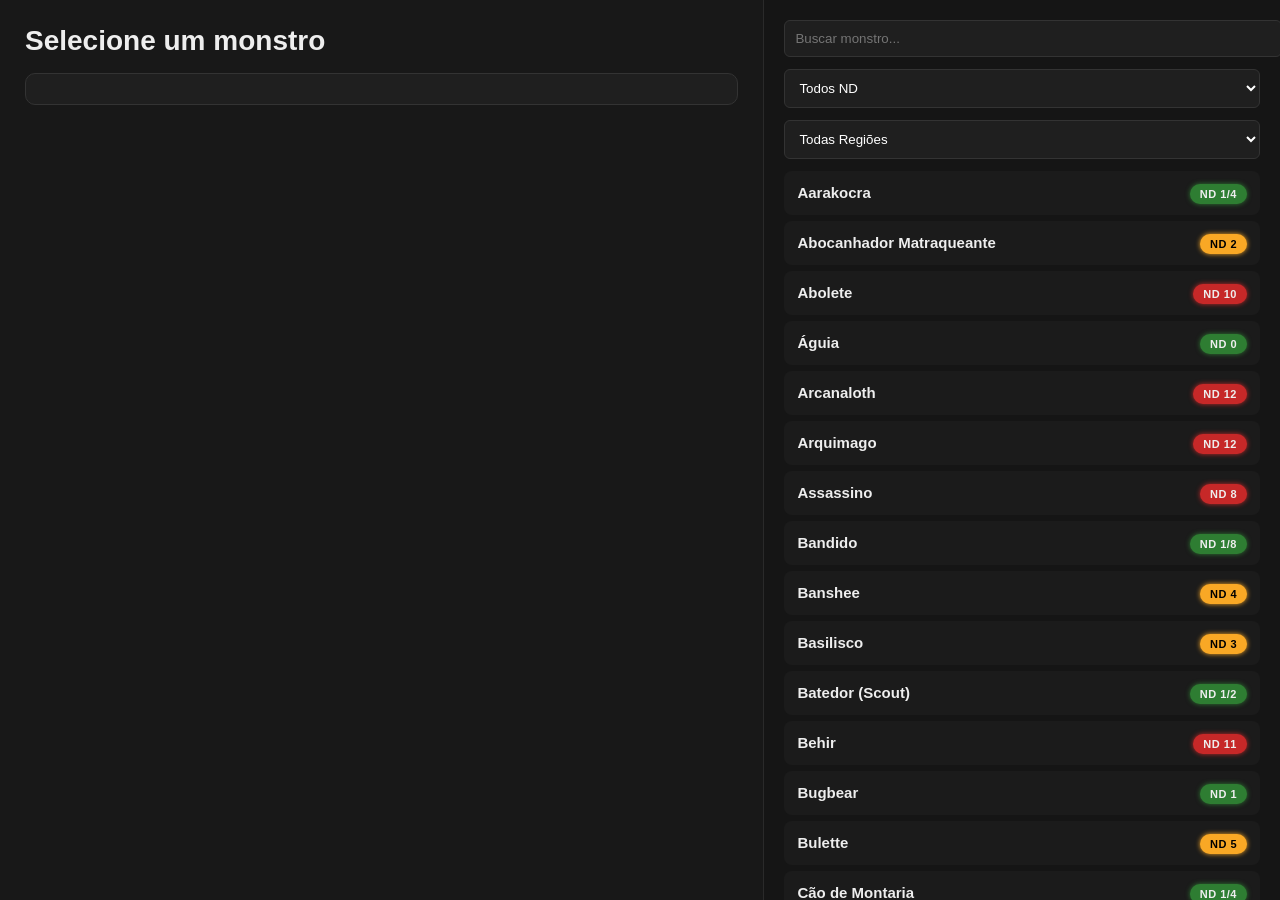
==== bestiario.html @ 02ad7706 "Add files via upload" ====
<!DOCTYPE html>
<html lang="pt-br">
<head>
<meta charset="UTF-8">
<title>Bestiário D&D</title>

<style>
body {
    margin: 0;
    font-family: 'Segoe UI', Arial, sans-serif;
    background: #121212;
    color: #eee;
}

.container {
    display: flex;
    height: 100vh;
}

/* LEFT - FICHA */
.left {
    width: 60%;
    padding: 25px;
    overflow-y: auto;
    border-right: 1px solid #2a2a2a;
    background: #181818;
}

.left h1 {
    margin: 0 0 5px;
    font-size: 28px;
}

#page {
    color: #aaa;
    margin-bottom: 15px;
}

.left img {
    max-width: 100%;
    border-radius: 10px;
    margin-bottom: 15px;
    border: 2px solid #333;
}

/* DESCRIÇÃO BONITA */
#desc {
    white-space: pre-wrap;
    line-height: 1.6;
    background: #1f1f1f;
    padding: 15px;
    border-radius: 10px;
    border: 1px solid #333;
}

/* RIGHT - FILTROS */
.right {
    width: 40%;
    padding: 20px;
    overflow-y: auto;
    background: #151515;
}

/* INPUTS */
input, select {
    width: 100%;
    padding: 10px;
    margin-bottom: 12px;
    background: #1f1f1f;
    color: white;
    border: 1px solid #333;
    border-radius: 6px;
    transition: 0.2s;
}

input:focus, select:focus {
    outline: none;
    border-color: #666;
}

/* LISTA */
.monster {
    padding: 12px;
    border-radius: 8px;
    margin-bottom: 6px;
    cursor: pointer;
    background: #1b1b1b;
    border: 1px solid transparent;
    transition: 0.2s;
}

.monster:hover {
    background: #252525;
    border-color: #444;
}

/* NOME */
.monster strong {
    font-size: 15px;
}

/* ND BADGE */
.nd {
    float: right;
    padding: 3px 8px;
    border-radius: 6px;
    font-size: 12px;
    font-weight: bold;
}

/* CORES POR ND */
.nd-low { background: #2e7d32; }
.nd-mid { background: #f9a825; color: #000; }
.nd-high { background: #c62828; }
.nd-boss { background: #6a1b9a; }

/* SCROLL */
::-webkit-scrollbar {
    width: 8px;
}

::-webkit-scrollbar-thumb {
    background: #333;
    border-radius: 4px;
}

.nd {
    float: right;
    padding: 4px 10px;
    border-radius: 999px;
    font-size: 11px;
    font-weight: bold;
    letter-spacing: 0.5px;
}

/* Fácil */
.nd-low {
    background: #2e7d32;
	box-shadow: 0 0 5px #2e7d32;
}

/* Médio */
.nd-mid {
    background: #f9a825;
    color: #000;
	box-shadow: 0 0 5px #f9a825;
}

/* Difícil */
.nd-high {
    background: #c62828;
	 box-shadow: 0 0 5px #c62828;
}

/* Boss */
.nd-boss {
    background: #6a1b9a;
	box-shadow: 0 0 8px #6a1b9a;
}
</style>
</head>

<body>

<div class="container">

    <!-- ESQUERDA -->
    <div class="left">
        <h1 id="name">Selecione um monstro</h1>
        <p id="page"></p>        
        <pre id="desc"></pre>
		<img id="image" src="" style="display:none;">
    </div>

    <!-- DIREITA -->
    <div class="right">

        <input type="text" id="search" placeholder="Buscar monstro...">

        <select id="ndFilter">
            <option value="">Todos ND</option>
        </select>

        <select id="regionFilter">
            <option value="">Todas Regiões</option>
        </select>

        <div id="list"></div>

    </div>

</div>

<script>

// 🔥 DADOS EMBUTIDOS

const REGIOES = [
  "Ártico",
  "Costa",
  "Deserto",
  "Floresta",
  "Montanha",
  "Pântano",
  "Planície",
  "Subterrâneo",
  "SubSubaquático",
  "Urbano",
  "Ruínas",
  "Extraplanar",
  "Qualquer"
];

let monsters = [
{
    nome: "Aarakocra",
    nd: "1/4",
    regiao: ["Montanha", "Plano Elemental"],
    pagina: 12,
    descricao: `Humanoide alado que habita grandes altitudes e serve entidades do Plano Elemental do Ar.

=== BLOCO DE ESTATÍSTICAS ===
Tipo: Humanoide Médio (aarakocra), neutro e bom
Classe de Armadura: 12
Pontos de Vida: 13 (3d8)
Deslocamento: 6 m, voo 15 m

FOR 10 (+0)
DES 14 (+2)
CON 10 (+0)
INT 11 (+0)
SAB 12 (+1)
CAR 11 (+0)

Perícias: Percepção +5
Sentidos: Percepção passiva 15
Idiomas: Aarakocra, Auran

Habilidades:
- Ataque de Mergulho:
Se o aarakocra estiver voando e mergulhar pelo menos 9 metros em linha reta em direção ao alvo e acertar um ataque corpo-a-corpo, causa dano extra de 1d6.

Ações:
- Garra:
Ataque corpo-a-corpo com arma: +4 para atingir, alcance 1,5 m, um alvo.
Dano: 1d4 + 2 de dano cortante.

- Azagaia:
Ataque à distância com arma: +4 para atingir, alcance 9/36 m, um alvo.
Dano: 1d6 + 2 de dano perfurante.
`
},

{
    nome: "Abocanhador Matraqueante",
    nd: "2",
    regiao: "Subterrâneo",
    pagina: 13,
    descricao: `Criatura amorfa composta por bocas e olhos que enlouquece suas vítimas com sua tagarelice constante.

=== BLOCO DE ESTATÍSTICAS ===
Tipo: Aberração Média, neutro
Classe de Armadura: 9
Pontos de Vida: 67 (9d8 + 27)
Deslocamento: 3 m, natação 3 m

FOR 10 (+0)
DES 8 (-1)
CON 16 (+3)
INT 3 (-4)
SAB 10 (+0)
CAR 6 (-2)

Imunidade: condição caído
Sentidos: visão no escuro 18 m, Percepção passiva 10
Idiomas: —

Habilidades:
- Solo Aberrante:
O solo num raio de 3 m ao redor da criatura é terreno difícil. Criaturas devem passar em teste de Força CD 10 ou ficam com deslocamento 0.

- Tagarelice:
Criaturas a até 6 m devem fazer teste de Sabedoria CD 10.
Falha: não pode usar reações e pode perder turno ou agir aleatoriamente.

Ações:
- Mordida:
Ataque corpo-a-corpo: +2 para atingir, alcance 1,5 m.
Dano: 5d6 perfurante.
Se o alvo for Médio ou menor, deve passar em teste de Força CD 10 ou cair.
Se morrer, é absorvido.

- Cusparada Cegante (Recarga 5–6):
Ataque em área de 1,5 m.
Teste de Destreza CD 13.
Falha: alvo fica cego até o fim do próximo turno do monstro.
`
},

{
    nome: "Abolete",
    nd: "10",
    regiao: ["Subaquático", "Subterrâneo"],
    pagina: 14,
    descricao: `Criatura ancestral psíquica que domina mentes e habita profundezas aquáticas.

=== BLOCO DE ESTATÍSTICAS ===
Tipo: Aberração Grande, leal e mau
Classe de Armadura: 17 (armadura natural)
Pontos de Vida: 135 (18d10 + 36)
Deslocamento: 3 m, natação 12 m

FOR 21 (+5)
DES 9 (-1)
CON 15 (+2)
INT 18 (+4)
SAB 15 (+2)
CAR 18 (+4)

Testes de Resistência: CON +6, INT +8, SAB +6
Perícias: História +12, Percepção +10
Sentidos: visão no escuro 36 m, Percepção passiva 20
Idiomas: Telepatia 36 m

Habilidades:
- Anfíbio:
Pode respirar ar e água.

- Escravidão:
Alvo deve fazer teste de Sabedoria CD 14.
Falha: fica encantado e sob controle do abolete.

- Nuvem de Muco:
Criaturas na água devem fazer teste de Constituição.
Falha: doença que impede respiração fora d'água.

Ações:
- Ataques Múltiplos:
O abolete realiza 3 ataques de tentáculo.

- Tentáculo:
+9 para atingir, alcance 3 m.
Dano: 2d6 + 5 contundente.

- Cauda:
+9 para atingir.
Dano: 3d6 + 5 contundente.

- Escravizar (3/dia):
Teste de Sabedoria CD 14.
Falha: controle mental total.

Ações Lendárias:
- Detectar:
Realiza teste de Sabedoria (Percepção).

- Chicotada de Cauda:
Ataque de cauda adicional.

- Drenar Psíquico:
Causa dano psíquico e cura o abolete.
`
},

{
    nome: "Banshee",
    nd: "4",
    regiao: ["Ruínas", "Floresta"],
    pagina: 25,
    descricao: `Espírito amaldiçoado cujo lamento pode matar.

=== BLOCO DE ESTATÍSTICAS ===
Tipo: Morto-vivo Médio, caótico e maligno
CA: 12
PV: 58 (13d8)
Deslocamento: voo 12 m

FOR 1 (-5)
DES 14 (+2)
CON 10 (+0)
INT 12 (+1)
SAB 11 (+0)
CAR 17 (+3)

Resistências: ácido, fogo, elétrico
Imunidades: frio, necrótico, veneno

Habilidades:
- Incorpórea:
Atravessa objetos e criaturas.

Ações:
- Toque Corruptor:
+4 para atingir, dano 3d6 necrótico.

- Lamento (1/dia):
Criaturas a 9 m fazem teste CON CD 13.
Falha: 0 PV.
`
},

{
    nome: "Basilisco",
    nd: "3",
    regiao: ["Deserto", "Ruínas"],
    pagina: 26,
    descricao: `Criatura cujo olhar petrifica.

=== BLOCO DE ESTATÍSTICAS ===
Tipo: Monstruosidade Média
CA: 15
PV: 52 (8d8+16)
Deslocamento: 6 m

FOR 16
DES 8
CON 15
INT 2
SAB 8
CAR 7

Habilidades:
- Olhar Petrificante:
Teste CON CD 12 ou começa a petrificar.

Ações:
- Mordida:
+5 para atingir, dano 2d6+3 perfurante.
`
},

{
    nome: "Behir",
    nd: "11",
    regiao: "Montanhas",
    pagina: 27,
    descricao: `Serpente gigante que cospe relâmpagos.

=== BLOCO DE ESTATÍSTICAS ===
Tipo: Monstruosidade Enorme
CA: 17
PV: 168
Deslocamento: 15 m

FOR 23
DES 16
CON 18
INT 7
SAB 14
CAR 12

Ações:
- Mordida:
+10 para atingir, dano 3d10+6.

- Sopro Elétrico (Recarga 5–6):
Linha de 6 m, dano 12d10 elétrico, CD 16 DES.
`
},

{
    nome: "Bugbear",
    nd: "1",
    regiao: "Floresta",
    pagina: 32,
    descricao: `Goblinoide furtivo e brutal.

=== BLOCO DE ESTATÍSTICAS ===
Tipo: Humanoide Médio
CA: 16
PV: 27
Deslocamento: 9 m

FOR 15
DES 14
CON 13

Habilidades:
- Ataque surpresa:
+2d6 dano extra.

Ações:
- Maça:
+4 para atingir, dano 2d8+2.
`
},

{
    nome: "Bulette",
    nd: "5",
    regiao: "Subterrâneo",
    pagina: 33,
    descricao: `Predador subterrâneo.

=== BLOCO DE ESTATÍSTICAS ===
Tipo: Monstruosidade Grande
CA: 17
PV: 94
Deslocamento: 12 m

FOR 19
DES 11
CON 21

Ações:
- Mordida:
+7 para atingir, dano 4d12+4.

- Salto:
Área de impacto com dano.
`
},

{
    nome: "Carniçal (Ghoul)",
    nd: "1",
    regiao: ["Ruínas", "Subterrâneo"],
    pagina: 38,
    descricao: `Mortos-vivos que se alimentam de carne e paralisam suas vítimas.

=== BLOCO DE ESTATÍSTICAS ===
Tipo: Morto-vivo Médio, caótico e maligno
Classe de Armadura: 12
Pontos de Vida: 22 (5d8)
Deslocamento: 9 m

FOR 13 (+1)
DES 15 (+2)
CON 10 (+0)
INT 7 (-2)
SAB 10 (+0)
CAR 6 (-2)

Imunidades a dano: veneno
Imunidades a condição: envenenado
Sentidos: visão no escuro 18 m, Percepção passiva 10
Idiomas: Comum

Habilidades:
- Fedor de Carniça:
Criaturas a até 1,5 m devem passar em teste de Constituição CD 10 ou ficam envenenadas.

Ações:
- Garras:
Ataque corpo-a-corpo: +4 para atingir, alcance 1,5 m.
Dano: 2d4 + 2 cortante.
Se o alvo não for morto-vivo, deve passar em teste de Constituição CD 10 ou fica paralisado por 1 minuto.

- Mordida:
Ataque corpo-a-corpo: +2 para atingir, alcance 1,5 m.
Dano: 2d6 + 1 perfurante.
`
},

{
    nome: "Cavaleiro da Morte",
    nd: "17",
    regiao: ["Ruínas","Infernal"],
    pagina: 39,
    descricao: `Paladino corrompido transformado em morto-vivo poderoso.

=== BLOCO DE ESTATÍSTICAS ===
Tipo: Morto-vivo Médio, caótico e maligno
Classe de Armadura: 20 (armadura completa, escudo)
Pontos de Vida: 180 (19d8 + 95)
Deslocamento: 9 m

FOR 20 (+5)
DES 11 (+0)
CON 20 (+5)
INT 12 (+1)
SAB 16 (+3)
CAR 18 (+4)

Testes de Resistência: CON +11, SAB +9, CAR +10
Imunidades: necrótico, veneno
Condições: enfeitiçado, exausto, amedrontado, envenenado

Habilidades:
- Aura de Desespero:
Inimigos a até 3 m sofrem desvantagem em testes de resistência.

Ações:
- Espada Longa:
+11 para atingir, alcance 1,5 m.
Dano: 1d8 + 5 cortante + 4d8 necrótico.

- Orbe de Fogo (1/dia):
Explosão de 6 m.
Dano: 20d6 fogo.
Teste de Destreza CD 18 para metade do dano.
`
},

{
    nome: "Chuul",
    nd: "4",
    regiao: ["Subaquático","Subterrâneo"],
    pagina: 42,
    descricao: `Criatura anfíbia que paralisa suas vítimas.

=== BLOCO DE ESTATÍSTICAS ===
Tipo: Aberração Grande
Classe de Armadura: 16 (armadura natural)
Pontos de Vida: 93 (11d10 + 33)
Deslocamento: 9 m, natação 9 m

FOR 19 (+4)
DES 10 (+0)
CON 16 (+3)
INT 5 (-3)
SAB 11 (+0)
CAR 5 (-3)

Sentidos: visão no escuro 18 m

Ações:
- Pinça:
+6 para atingir, alcance 3 m.
Dano: 2d6 + 4 contundente.
Alvo fica agarrado (CD 14).

- Tentáculos:
Criaturas agarradas devem fazer teste de Constituição CD 13.
Falha: ficam paralisadas por 1 minuto.
`
},

{
    nome: "Ciclope",
    nd: "6",
    regiao: "Montanhas",
    pagina: 43,
    descricao: `Gigante brutal de um olho só.

=== BLOCO DE ESTATÍSTICAS ===
Tipo: Gigante Enorme
Classe de Armadura: 14
Pontos de Vida: 138 (12d12 + 60)
Deslocamento: 9 m

FOR 22 (+6)
DES 11 (+0)
CON 20 (+5)
INT 8 (-1)
SAB 6 (-2)
CAR 10 (+0)

Ações:
- Clava:
+9 para atingir, alcance 3 m.
Dano: 3d8 + 6 contundente.

- Pedra:
+9 para atingir, alcance 9/36 m.
Dano: 4d10 + 6 contundente.
`
},
{
    nome: "Cocatriz",
    nd: "1/2",
    regiao: ["Floresta","Ruínas"],
    pagina: 44,
    descricao: `Criatura pequena com poder de petrificação ao toque.

=== BLOCO DE ESTATÍSTICAS ===
Tipo: Monstruosidade Pequena, neutro
CA: 11
PV: 27 (6d6 + 6)
Deslocamento: 6 m, voo 12 m

FOR 6 (-2)
DES 12 (+1)
CON 12 (+1)
INT 2 (-4)
SAB 13 (+1)
CAR 5 (-3)

Sentidos: visão no escuro 18 m, Percepção passiva 11

Ações:
- Bico:
+3 para atingir, alcance 1,5 m.
Dano: 1d4 + 1 perfurante.
Se o alvo for criatura, deve fazer teste de Constituição CD 11.
Falha: começa a petrificar (restrito) e repete o teste no próximo turno.
`
},

{
    nome: "Couatl",
    nd: "4",
    regiao: ["Floresta","Extraplanar"],
    pagina: 45,
    descricao: `Ser celestial serpentino com grande poder mágico e proteção divina.

=== BLOCO DE ESTATÍSTICAS ===
Tipo: Celestial Médio, leal e bom
CA: 19 (armadura natural)
PV: 97 (13d8 + 39)
Deslocamento: 9 m, voo 18 m

FOR 16 (+3)
DES 20 (+5)
CON 17 (+3)
INT 18 (+4)
SAB 20 (+5)
CAR 18 (+4)

Resistências: radiante
Sentidos: visão verdadeira 36 m

Habilidades:
- Conjuração Inata: magias como Detectar Pensamentos, Invisibilidade, etc.

Ações:
- Mordida:
+8 para atingir, alcance 1,5 m.
Dano: 1d6 + 5 perfurante + 3d6 veneno.
CD 13 CON ou envenenado por 24h.

- Constrição:
+6 para atingir.
Dano: 2d6 + 3 contundente e alvo fica agarrado (CD 15).
`
},

{
    nome: "Demilich",
    nd: "18",
    regiao: ["Extraplanar","Ruínas"],
    pagina: 46,
    descricao: `Crânio arcano extremamente poderoso que consome almas.

=== BLOCO DE ESTATÍSTICAS ===
Tipo: Morto-vivo Pequeno
CA: 20
PV: 80 (20d4 + 40)
Deslocamento: voo 9 m

FOR 1 (-5)
DES 20 (+5)
CON 10 (+0)
INT 20 (+5)
SAB 17 (+3)
CAR 20 (+5)

Imunidades: necrótico, veneno

Ações:
- Drenar Vida:
Criaturas a 3 m fazem teste CON CD 19.
Falha: 6d6 necrótico.

- Uivo:
CD 15 CON.
Falha: reduz a 0 PV.

Ações Lendárias:
- Drenar Essência
`
},

{
    nome: "Devorador de Intelecto",
    nd: "2",
    regiao: "Subterrâneo",
    pagina: 64,
    descricao: `Criatura que destrói a mente e assume corpos.

=== BLOCO DE ESTATÍSTICAS ===
Tipo: Aberração Pequena
CA: 12
PV: 21 (6d6)
Deslocamento: 12 m

FOR 6 (-2)
DES 14 (+2)
CON 13 (+1)
INT 12 (+1)
SAB 11 (+0)
CAR 10 (+0)

Ações:
- Devorar Intelecto:
Alvo faz teste INT CD 12.
Falha: sofre 2d10 psíquico e INT reduzida a 0.

- Roubar Corpo:
Alvo incapacitado → controle total.
`
},

{
    nome: "Devorador de Mentes (Mind Flayer)",
    nd: "7",
    regiao: "Subterrâneo",
    pagina: 65,
    descricao: `Aberração psíquica que domina mentes e devora cérebros.

=== BLOCO DE ESTATÍSTICAS ===
CA: 15
PV: 71 (13d8 + 13)
Deslocamento: 9 m

FOR 11
DES 12
CON 12
INT 19
SAB 17
CAR 17

Ações:
- Tentáculos:
+7 para atingir, alcance 1,5 m.
Dano: 2d10 + 4 psíquico.
Alvo agarrado e atordoado.

- Extrair Cérebro:
Alvo agarrado → 10d10 perfurante.

- Explosão Mental:
Cone 18 m.
CD 15 INT.
Falha: 4d8 psíquico e atordoado.
`
},

{
    nome: "Diabo (Imp)",
    nd: "1",
    regiao: "Inferno",
    pagina: 67,
    descricao: `Pequeno diabo servil com veneno e invisibilidade.

=== BLOCO DE ESTATÍSTICAS ===
CA: 13
PV: 10 (3d4 + 3)
Deslocamento: 6 m, voo 12 m

Ações:
- Picada:
+5 para atingir.
Dano: 1d4 + 3 perfurante + 3d6 veneno.
CD 11 CON metade do veneno.

Habilidades:
- Invisibilidade
`
},

{
    nome: "Tiranossauro Rex",
    nd: "8",
    regiao: "Floresta",
    pagina: 80,
    descricao: `Predador colossal.

=== BLOCO DE ESTATÍSTICAS ===
CA: 13
PV: 136 (13d12 + 52)
Deslocamento: 15 m

FOR 25 (+7)
DES 10 (+0)
CON 19 (+4)

Ações:
- Mordida:
+10 para atingir.
Dano: 4d12 + 7 perfurante.
Alvo agarrado.

- Cauda:
+10 para atingir.
Dano: 3d8 + 7 contundente.
`
},
{
    nome: "Dracolich",
    nd: "17",
    regiao: ["Ruínas","Covil"],
    pagina: 82,
    descricao: `Dragão morto-vivo reanimado por magia sombria.

=== BLOCO DE ESTATÍSTICAS ===
Tipo: Morto-vivo Enorme
CA: 19 (armadura natural)
PV: 225 (18d12 + 108)
Deslocamento: 12 m, voo 24 m

FOR 23 (+6)
DES 14 (+2)
CON 21 (+5)
INT 16 (+3)
SAB 13 (+1)
CAR 21 (+5)

Imunidades: necrótico, veneno

Ações:
- Mordida:
+11 para atingir, alcance 3 m.
Dano: 2d10 + 6 perfurante + 3d6 necrótico.

- Garras:
+11 para atingir.
Dano: 2d6 + 6 cortante.

- Sopro necrótico (Recarga 5–6):
Cone 18 m.
Dano: 10d8 necrótico.
CD 18 DES metade.
`
},

{
    nome: "Dragão das Sombras",
    nd: "variável",
    regiao: "Umbra",
    pagina: 83,
    descricao: `Dragão corrompido pela energia sombria.

=== BLOCO DE ESTATÍSTICAS ===
Tipo: Dragão

Habilidades:
- Dano necrótico extra
- Resistência à sombra

Ações:
- Mordida, garras e sopro sombrio
`
},

{
    nome: "Dragão Vermelho Adulto",
    nd: "17",
    regiao: ["Montanhas","Covil"],
    pagina: 98,
    descricao: `Dragão cromático extremamente poderoso.

=== BLOCO DE ESTATÍSTICAS ===
CA: 19
PV: 256 (19d12 + 133)
Deslocamento: 12 m, voo 24 m

FOR 27 (+8)
DES 10 (+0)
CON 25 (+7)
INT 16 (+3)
SAB 13 (+1)
CAR 21 (+5)

Ações:
- Mordida:
+14 para atingir.
Dano: 2d10 + 8 + 2d6 fogo.

- Garras:
+14 para atingir.
Dano: 2d6 + 8.

- Sopro de fogo (Recarga 5–6):
Cone 18 m.
Dano: 18d6 fogo.
CD 21 DES metade.
`
},

{
    nome: "Dríade",
    nd: "1",
    regiao: "Floresta",
    pagina: 119,
    descricao: `Espírito da natureza ligado a uma árvore.

=== BLOCO DE ESTATÍSTICAS ===
Tipo: Fada Média
CA: 11
PV: 22 (5d8)
Deslocamento: 9 m

FOR 10
DES 12
CON 11
INT 14
SAB 15
CAR 18

Ações:
- Clava:
+2 para atingir.
Dano: 1d4.

Habilidades:
- Encantar:
CD 14 SAB.
`
},

{
    nome: "Drider",
    nd: "6",
    regiao: "Subterrâneo",
    pagina: 120,
    descricao: `Drow transformado em criatura aranha.

=== BLOCO DE ESTATÍSTICAS ===
CA: 19
PV: 123
Deslocamento: 9 m, escalada 9 m

FOR 16
DES 16
CON 18

Ações:
- Espada longa:
+6, 1d8+3

- Arco longo:
+6, 1d8+3
`
},

{
    nome: "Duergar",
    nd: "1",
    regiao: "Subterrâneo",
    pagina: 121,
    descricao: `Anões cinzentos com habilidades psíquicas.

=== BLOCO DE ESTATÍSTICAS ===
CA: 16
PV: 26
Deslocamento: 7 m

Ações:
- Machado:
+4, 1d8+2

Habilidades:
- Invisibilidade
- Aumentar tamanho
`
},

{
    nome: "Duplo (Doppelganger)",
    nd: "3",
    regiao: "Urbano",
    pagina: 122,
    descricao: `Metamorfo que assume identidades.

=== BLOCO DE ESTATÍSTICAS ===
CA: 14
PV: 52
Deslocamento: 9 m

FOR 11
DES 18
CON 14

Ações:
- Ataque:
+6 para atingir.
Dano: 1d6+4.

Habilidades:
- Ler pensamentos
- Mudança de forma
`
},

{
    nome: "Elemental da Água",
    nd: "5",
    regiao: "Plano Elemental",
    pagina: 125,
    descricao: `Ser feito de água viva.

=== BLOCO DE ESTATÍSTICAS ===
CA: 14
PV: 114
Deslocamento: 9 m, natação 27 m

FOR 18
DES 14
CON 18

Ações:
- Golpe:
+7 para atingir.
Dano: 2d8+4.

- Engolfar:
CD 15 FOR ou fica preso.
`
},
{
    nome: "Elemental do Ar",
    nd: "5",
    regiao: "Plano Elemental",
    pagina: 124,
    descricao: `Ser de vento turbulento que arremessa inimigos.

=== BLOCO DE ESTATÍSTICAS ===
Tipo: Elemental Grande, neutro
CA: 15
PV: 90 (12d10 + 24)
Deslocamento: voo 27 m (paira)

FOR 14 (+2)
DES 20 (+5)
CON 14 (+2)
INT 6 (-2)
SAB 10 (+0)
CAR 6 (-2)

Resistências: elétrico, trovejante; contundente, cortante e perfurante não-mágicos
Imunidades: veneno; condições envenenado, agarrado, paralisado, petrificado, caído, inconsciente

Ações:
- Golpe:
+8 para atingir, alcance 1,5 m.
Dano: 2d8 + 5 contundente.

- Redemoinho (Recarga 4–6):
Criaturas em um cilindro de 3 m fazem teste de FOR CD 13.
Falha: 3d8 + 2 contundente, ficam arremessadas e caídas.
`
},
{
    nome: "Elemental do Fogo",
    nd: "5",
    regiao: "Plano Elemental",
    pagina: 125,
    descricao: `Corpo flamejante que incendeia o que toca.

=== BLOCO DE ESTATÍSTICAS ===
Tipo: Elemental Grande, neutro
CA: 13
PV: 102 (12d10 + 36)
Deslocamento: 15 m

FOR 10 (+0)
DES 17 (+3)
CON 16 (+3)
INT 6 (-2)
SAB 10 (+0)
CAR 7 (-2)

Resistências: contundente, cortante e perfurante não-mágicos
Imunidades: fogo, veneno; condições envenenado, agarrado, paralisado

Habilidades:
- Forma de Fogo:
Criaturas que tocam/atingem em corpo-a-corpo sofrem 1d10 fogo.

Ações:
- Toque:
+6 para atingir, alcance 1,5 m.
Dano: 2d6 + 3 fogo.
Alvo pega fogo (1d10 no início dos turnos, ação para apagar).
`
},
{
    nome: "Elemental da Terra",
    nd: "5",
    regiao: ["Plano Elemental", "Subterrâneo"],
    pagina: 124,
    descricao: `Massa viva de pedra que esmaga inimigos.

=== BLOCO DE ESTATÍSTICAS ===
Tipo: Elemental Grande, neutro
CA: 17 (armadura natural)
PV: 126 (12d10 + 60)
Deslocamento: 9 m, escavação 9 m

FOR 20 (+5)
DES 8 (-1)
CON 20 (+5)
INT 5 (-3)
SAB 10 (+0)
CAR 5 (-3)

Resistências: contundente, cortante e perfurante não-mágicos
Imunidades: veneno; condições envenenado, paralisado, petrificado

Ações:
- Pancada:
+8 para atingir, alcance 3 m.
Dano: 2d8 + 5 contundente.

- Passo Sísmico (Recarga 4–6):
Criaturas em 3 m fazem DES CD 13.
Falha: 2d8 contundente e ficam caídas.
`
},
{
    nome: "Elfo Drow (Guerreiro)",
    nd: "1/4",
    regiao: "Subterrâneo",
    pagina: 126,
    descricao: `Elfo das profundezas com magia inata e táticas furtivas.

=== BLOCO DE ESTATÍSTICAS ===
Tipo: Humanoide Médio (elfo), neutro e maligno
CA: 15 (cota de malha leve)
PV: 13 (3d8)
Deslocamento: 9 m

FOR 10 (+0)
DES 14 (+2)
CON 10 (+0)
INT 11 (+0)
SAB 11 (+0)
CAR 12 (+1)

Perícias: Furtividade +4, Percepção +2
Sentidos: visão no escuro 36 m, Percepção passiva 12

Habilidades:
- Sensibilidade à Luz Solar: desvantagem sob luz solar.

Ações:
- Espada Curta:
+4 para atingir, 1,5 m.
Dano: 1d6 + 2 perfurante + veneno (CD 13 CON, 2d6 veneno; metade no sucesso).

- Besta de Mão:
+4 para atingir, 9/36 m.
Dano: 1d6 + 2 perfurante + veneno (CD 13 CON).
`
},
{
    nome: "Empírico",
    nd: "23",
    regiao: "Planos Superiores",
    pagina: 130,
    descricao: `Titã celestial de poder devastador.

=== BLOCO DE ESTATÍSTICAS ===
Tipo: Celestial Enorme, neutro e bom
CA: 22 (armadura natural)
PV: 313 (19d12 + 190)
Deslocamento: 15 m, voo 15 m

FOR 30 (+10)
DES 21 (+5)
CON 30 (+10)
INT 21 (+5)
SAB 22 (+6)
CAR 27 (+8)

Testes: FOR +17, CON +17, SAB +13, CAR +15

Ações:
- Ataques Múltiplos: 2 ataques.

- Maça:
+17 para atingir, alcance 3 m.
Dano: 3d12 + 10 contundente + 4d6 radiante.

- Raio:
+15 para atingir, alcance 36 m.
Dano: 7d6 energia (tipo varia).

Ações Lendárias:
- Ataque adicional
- Movimento
`
},

{
    nome: "Ente (Treant)",
    nd: "9",
    regiao: ["Floresta"],
    pagina: 131,
    descricao: `Guardião ancestral das florestas.

=== BLOCO DE ESTATÍSTICAS ===
Tipo: Planta Enorme, caótico e bom
CA: 16 (armadura natural)
PV: 138 (12d12 + 60)
Deslocamento: 9 m

FOR 23 (+6)
DES 8 (-1)
CON 21 (+5)
INT 12 (+1)
SAB 16 (+3)
CAR 12 (+1)

Vulnerabilidade: fogo

Ações:
- Pancada:
+10 para atingir, alcance 3 m.
Dano: 3d6 + 6 contundente.

- Arremessar Pedra:
+10 para atingir, alcance 18/60 m.
Dano: 4d10 + 6 contundente.
`
},

{
    nome: "Esfinge (Androsfinge)",
    nd: "17",
    regiao: ["Deserto"],
    pagina: 132,
    descricao: `Guardião mágico poderoso.

=== BLOCO DE ESTATÍSTICAS ===
Tipo: Monstruosidade Grande, leal e bom
CA: 17
PV: 199 (19d10 + 95)
Deslocamento: 12 m, voo 18 m

FOR 22 (+6)
DES 10 (+0)
CON 20 (+5)
INT 16 (+3)
SAB 18 (+4)
CAR 23 (+6)

Ações:
- Garra:
+12 para atingir.
Dano: 2d10 + 6 cortante.

- Rugido (3/dia):
CD 18 CON.
Efeitos variados.
`
},

{
    nome: "Espantalho",
    nd: "1",
    regiao: ["Ruínas","Planície"],
    pagina: 135,
    descricao: `Constructo que causa medo.

=== BLOCO DE ESTATÍSTICAS ===
Tipo: Constructo Médio
CA: 11
PV: 36 (8d8)
Deslocamento: 6 m

FOR 11 (+0)
DES 13 (+1)
CON 11 (+0)

Ações:
- Garras:
+3 para atingir.
Dano: 2d4 + 1.

- Olhar Aterrador:
CD 11 SAB.
`
},

{
    nome: "Espectro",
    nd: "1",
    regiao: ["Ruínas"],
    pagina: 136,
    descricao: `Espírito que drena vida.

=== BLOCO DE ESTATÍSTICAS ===
Tipo: Morto-vivo Médio
CA: 12
PV: 22 (5d8)
Deslocamento: voo 15 m

Ações:
- Dreno de Vida:
+4 para atingir.
Dano: 3d6 necrótico.
`
},

{
    nome: "Esqueletos",
    nd: "1/4",
    regiao: ["Subterrâneo","Ruínas"],
    pagina: 137,
    descricao: `Mortos-vivos animados por magia necromântica.

=== BLOCO DE ESTATÍSTICAS ===
Tipo: Morto-vivo Médio, leal e maligno
CA: 13 (armadura)
PV: 13 (2d8 + 4)
Deslocamento: 9 m

FOR 10 (+0)
DES 14 (+2)
CON 15 (+2)
INT 6 (-2)
SAB 8 (-1)
CAR 5 (-3)

Vulnerabilidade: contundente
Imunidades: veneno; condição envenenado
Sentidos: visão no escuro 18 m

Ações:
- Espada Curta:
+4 para atingir, alcance 1,5 m.
Dano: 1d6 + 2 perfurante.

- Arco Curto:
+4 para atingir, alcance 24/96 m.
Dano: 1d6 + 2 perfurante.
`
},

{
    nome: "Ettercap",
    nd: "2",
    regiao: ["Floresta","Subterrâneo"],
    pagina: 140,
    descricao: `Criatura humanoide aracnídea que usa teias para capturar presas.

=== BLOCO DE ESTATÍSTICAS ===
Tipo: Monstruosidade Média, neutro e maligno
CA: 13
PV: 44 (8d8 + 8)
Deslocamento: 9 m, escalada 9 m

FOR 14 (+2)
DES 15 (+2)
CON 13 (+1)
INT 7 (-2)
SAB 12 (+1)
CAR 8 (-1)

Perícias: Furtividade +4, Percepção +3

Habilidades:
- Escalada de Aranha
- Sentido de Teia

Ações:
- Mordida:
+4 para atingir, alcance 1,5 m.
Dano: 1d8 + 2 perfurante + 1d8 veneno.

- Garras:
+4 para atingir.
Dano: 2d4 + 2 cortante.

- Teia:
+4 para atingir, alcance 9/18 m.
Alvo fica restringido (CD 11 FOR para escapar).
`
},

{
    nome: "Ettin",
    nd: "4",
    regiao: ["Montanha","Floresta"],
    pagina: 141,
    descricao: `Gigante de duas cabeças que ataca com força brutal.

=== BLOCO DE ESTATÍSTICAS ===
Tipo: Gigante Grande, caótico e maligno
CA: 12
PV: 85 (10d10 + 30)
Deslocamento: 12 m

FOR 21 (+5)
DES 8 (-1)
CON 17 (+3)
INT 6 (-2)
SAB 10 (+0)
CAR 8 (-1)

Sentidos: Percepção passiva 10

Habilidades:
- Duas Cabeças: vantagem em testes contra ficar atordoado, cego, etc.

Ações:
- Ataques Múltiplos:
2 ataques (clava e machado)

- Clava:
+7 para atingir.
Dano: 2d8 + 5 contundente.

- Machado:
+7 para atingir.
Dano: 2d8 + 5 cortante.
`
},

{
    nome: "Fantasma",
    nd: "4",
    regiao: ["Ruínas","Urbano"],
    pagina: 142,
    descricao: `Espírito inquieto que pode possuir corpos.

=== BLOCO DE ESTATÍSTICAS ===
Tipo: Morto-vivo Médio
CA: 11
PV: 45 (10d8)
Deslocamento: voo 12 m

FOR 7 (-2)
DES 13 (+1)
CON 10 (+0)
INT 10 (+0)
SAB 12 (+1)
CAR 17 (+3)

Resistências: ácido, fogo, elétrico
Imunidades: necrótico, veneno

Ações:
- Toque Horripilante:
+5 para atingir.
Dano: 4d6 necrótico.

- Possessão:
CD 13 CAR.
Alvo fica possuído.
`
},

{
    nome: "Flumph",
    nd: "1/8",
    regiao: ["Subterrâneo"],
    pagina: 143,
    descricao: `Criatura pacífica que se alimenta de energia psíquica.

=== BLOCO DE ESTATÍSTICAS ===
Tipo: Aberração Pequena, leal e bom
CA: 12
PV: 7 (2d6)
Deslocamento: voo 9 m

FOR 6 (-2)
DES 15 (+2)
CON 10 (+0)
INT 14 (+2)
SAB 14 (+2)
CAR 11 (+0)

Ações:
- Tentáculos:
+4 para atingir, alcance 1,5 m.
Dano: 1d4 + 2 psíquico.

- Spray Ácido:
Cone 1,5 m.
Dano: 1d4 ácido.
CD 10 DEX para evitar.
`
},

{
    nome: "Fogo-Fátuo",
    nd: "2",
    regiao: ["Pântano"],
    pagina: 144,
    descricao: `Luz enganadora que atrai vítimas para a morte.

=== BLOCO DE ESTATÍSTICAS ===
Tipo: Monstruosidade Pequena, caótico e maligno
CA: 19
PV: 22 (9d4)
Deslocamento: voo 15 m

FOR 1 (-5)
DES 28 (+9)
CON 10 (+0)
INT 13 (+1)
SAB 14 (+2)
CAR 11 (+0)

Ações:
- Choque:
+4 para atingir.
Dano: 2d8 elétrico.
`
},

{
    nome: "Fomori",
    nd: "8",
    regiao: ["Subterrâneo"],
    pagina: 145,
    descricao: `Gigante deformado com olhar amaldiçoado.

=== BLOCO DE ESTATÍSTICAS ===
Tipo: Gigante Enorme, caótico e maligno
CA: 14
PV: 149 (13d12 + 65)
Deslocamento: 9 m

FOR 23 (+6)
DES 10 (+0)
CON 20 (+5)
INT 9 (-1)
SAB 14 (+2)
CAR 6 (-2)

Ações:
- Clava:
+9 para atingir.
Dano: 3d8 + 6 contundente.

- Olhar Amaldiçoado:
CD 14 CAR.
Efeito: deformação permanente.
`
},

{
    nome: "Galeb Duhr",
    nd: "6",
    regiao: ["Montanha","Subterrâneo"],
    pagina: 148,
    descricao: `Criatura de pedra que protege territórios.

=== BLOCO DE ESTATÍSTICAS ===
Tipo: Elemental Médio
CA: 16
PV: 85 (10d8 + 40)
Deslocamento: 9 m

FOR 20 (+5)
DES 14 (+2)
CON 20 (+5)

Ações:
- Pancada:
+8 para atingir.
Dano: 2d8 + 5 contundente.

Habilidades:
- Animar Rochas
`
},

{
    nome: "Gárgula",
    nd: "2",
    regiao: ["Ruínas","Montanha"],
    pagina: 149,
    descricao: `Estátua viva que embosca suas vítimas.

=== BLOCO DE ESTATÍSTICAS ===
Tipo: Elemental Médio
CA: 15
PV: 52 (7d8 + 21)
Deslocamento: 9 m, voo 18 m

FOR 15 (+2)
DES 11 (+0)
CON 16 (+3)

Ações:
- Mordida:
+4 para atingir.
Dano: 1d6 + 2.

- Garras:
+4 para atingir.
Dano: 1d6 + 2.
`
},

{
    nome: "Fungos (Violeta Fungo)",
    nd: "1/4",
    regiao: ["Subterrâneo"],
    pagina: 146,
    descricao: `Planta que ataca com tentáculos necrosantes.

=== BLOCO DE ESTATÍSTICAS ===
Tipo: Planta Média
CA: 5
PV: 18 (4d8)
Deslocamento: 1,5 m

Ações:
- Tentáculo:
+2 para atingir.
Dano: 1d8 necrótico.
`
},

{
    nome: "Garra Rastejante",
    nd: "0",
    regiao: ["Subterrâneo","Ruínas"],
    pagina: 150,
    descricao: `Mão animada por magia sombria.

=== BLOCO DE ESTATÍSTICAS ===
Tipo: Morto-vivo Miúdo, neutro e maligno
CA: 12
PV: 2 (1d4)
Deslocamento: 6 m, escalada 6 m

FOR 13 (+1)
DES 14 (+2)
CON 11 (+0)
INT 5 (-3)
SAB 10 (+0)
CAR 4 (-3)

Imunidades: veneno; condição envenenado

Ações:
- Garra:
+3 para atingir, alcance 1,5 m.
Dano: 1d4 + 1 contundente.
`
},

{
    nome: "Djinni",
    nd: "11",
    regiao: ["Extraplanar"],
    pagina: 144,
    descricao: `Gênio do ar poderoso e nobre.

=== BLOCO DE ESTATÍSTICAS ===
Tipo: Elemental Grande, caótico e bom
CA: 17
PV: 161 (14d10 + 84)
Deslocamento: voo 27 m

FOR 21 (+5)
DES 15 (+2)
CON 22 (+6)
INT 15 (+2)
SAB 16 (+3)
CAR 20 (+5)

Habilidades:
- Conjuração Inata (inclui Invisibilidade, Criar Alimentos, etc.)

Ações:
- Golpe:
+9 para atingir, alcance 1,5 m.
Dano: 2d6 + 5 contundente + 1d6 trovejante.
`
},

{
    nome: "Gnoll",
    nd: "1/2",
    regiao: ["Deserto","Ruínas"],
    pagina: 169,
    descricao: `Guerreiro Florestagem dominado pela fome e violência.

=== BLOCO DE ESTATÍSTICAS ===
Tipo: Humanoide Médio (gnoll), caótico e maligno
CA: 15 (armadura de couro, escudo)
PV: 22 (5d8)
Deslocamento: 9 m

FOR 14 (+2)
DES 12 (+1)
CON 11 (+0)
INT 6 (-2)
SAB 10 (+0)
CAR 7 (-2)

Ações:
- Lança:
+4 para atingir, alcance 1,5 m ou 6/18 m.
Dano: 1d6 + 2 perfurante.

- Mordida:
+4 para atingir, alcance 1,5 m.
Dano: 1d4 + 2 perfurante.
`
},

{
    nome: "Goblin",
    nd: "1/4",
    regiao: ["Floresta","Ruínas"],
    pagina: 172,
    descricao: `Pequeno humanoide astuto e traiçoeiro.

=== BLOCO DE ESTATÍSTICAS ===
Tipo: Humanoide Pequeno (goblinoide), neutro e maligno
CA: 15 (armadura de couro, escudo)
PV: 7 (2d6)
Deslocamento: 9 m

FOR 8 (-1)
DES 14 (+2)
CON 10 (+0)
INT 10 (+0)
SAB 8 (-1)
CAR 8 (-1)

Habilidades:
- Fuga Ágil:
Pode usar Desengajar ou Esconder como ação bônus.

Ações:
- Cimitarra:
+4 para atingir, alcance 1,5 m.
Dano: 1d6 + 2 cortante.

- Arco Curto:
+4 para atingir, alcance 24/96 m.
Dano: 1d6 + 2 perfurante.
`
},
{
    nome: "Golem de Carne",
    nd: "5",
    regiao: ["Ruínas"],
    pagina: 174,
    descricao: `Constructo feito de corpos reanimados.

=== BLOCO DE ESTATÍSTICAS ===
Tipo: Constructo Médio, imparcial
CA: 9
PV: 93 (11d8 + 44)
Deslocamento: 9 m

FOR 19 (+4)
DES 9 (-1)
CON 18 (+4)
INT 6 (-2)
SAB 10 (+0)
CAR 5 (-3)

Imunidades: veneno, psíquico
Condições: envenenado, exausto, amedrontado

Ações:
- Pancada:
+7 para atingir, alcance 1,5 m.
Dano: 2d8 + 4 contundente.
`
},

{
    nome: "Golem de Pedra",
    nd: "10",
    regiao: ["Montanha","Ruínas"],
    pagina: 175,
    descricao: `Constructo extremamente resistente de pedra viva.

=== BLOCO DE ESTATÍSTICAS ===
Tipo: Constructo Grande, imparcial
CA: 17 (armadura natural)
PV: 178 (17d10 + 85)
Deslocamento: 9 m

FOR 22 (+6)
DES 9 (-1)
CON 20 (+5)
INT 3 (-4)
SAB 11 (+0)
CAR 1 (-5)

Imunidades: veneno, psíquico

Ações:
- Pancada:
+10 para atingir, alcance 1,5 m.
Dano: 3d8 + 6 contundente.

- Lentidão (Recarga 5–6):
CD 17 SAB.
Afeta inimigos em área reduzindo ações.
`
},
{
    nome: "Górgona",
    nd: "5",
    regiao: ["Planície","Montanha"],
    pagina: 177,
    descricao: `Criatura metálica semelhante a um touro que exala gás petrificante.

=== BLOCO DE ESTATÍSTICAS ===
Tipo: Monstruosidade Grande, imparcial
CA: 19 (armadura natural)
PV: 114 (12d10 + 48)
Deslocamento: 12 m

FOR 20 (+5)
DES 11 (+0)
CON 18 (+4)
INT 2 (-4)
SAB 12 (+1)
CAR 7 (-2)

Ações:
- Investida:
Se mover 6 m em linha reta e acertar com chifres, causa +2d8.

- Chifres:
+8 para atingir, alcance 1,5 m.
Dano: 2d12 + 5 perfurante.

- Sopro Petrificante (Recarga 5–6):
Cone de 9 m.
CD 13 CON.
Falha: começa a petrificar.
`
},

{
    nome: "Grell",
    nd: "3",
    regiao: ["Subterrâneo"],
    pagina: 172,
    descricao: `Aberração flutuante com tentáculos paralisantes.

=== BLOCO DE ESTATÍSTICAS ===
Tipo: Aberração Média, neutro
CA: 12
PV: 55 (10d8 + 10)
Deslocamento: voo 9 m

FOR 15 (+2)
DES 14 (+2)
CON 13 (+1)
INT 12 (+1)
SAB 11 (+0)
CAR 9 (-1)

Ações:
- Tentáculos:
+4 para atingir.
Dano: 2d6 + 2 perfurante.
CD 11 CON ou paralisado.

- Bico:
+4 para atingir.
Dano: 1d6 + 2 perfurante.
`
},

{
    nome: "Grick",
    nd: "2",
    regiao: ["Subterrâneo"],
    pagina: 173,
    descricao: `Predador subterrâneo com resistência a armas comuns.

=== BLOCO DE ESTATÍSTICAS ===
Tipo: Monstruosidade Média, neutro
CA: 14
PV: 27 (6d8)
Deslocamento: 9 m

FOR 14 (+2)
DES 14 (+2)
CON 11 (+0)
INT 3 (-4)
SAB 14 (+2)
CAR 5 (-3)

Resistências: dano não mágico

Ações:
- Tentáculos:
+4 para atingir.
Dano: 2d6 + 2 cortante.

- Bico:
+4 para atingir.
Dano: 1d6 + 2 perfurante.
`
},

{
    nome: "Grifo",
    nd: "2",
    regiao: ["Montanha"],
    pagina: 181,
    descricao: `Criatura alada com corpo de leão e cabeça de águia.

=== BLOCO DE ESTATÍSTICAS ===
Tipo: Monstruosidade Grande, imparcial
CA: 12
PV: 59 (7d10 + 21)
Deslocamento: 9 m, voo 24 m

FOR 18 (+4)
DES 15 (+2)
CON 16 (+3)
INT 2 (-4)
SAB 13 (+1)
CAR 8 (-1)

Ações:
- Ataques Múltiplos

- Bico:
+6 para atingir.
Dano: 1d8 + 4 perfurante.

- Garras:
+6 para atingir.
Dano: 2d6 + 4 cortante.
`
}, 
{
    nome: "Grimlock",
    nd: "1/4",
    regiao: ["Subterrâneo"],
    pagina: 175,
    descricao: `Humanoides cegos que caçam por som e cheiro.

=== BLOCO DE ESTATÍSTICAS ===
Tipo: Humanoide Médio, caótico e maligno
CA: 11
PV: 11 (2d8 + 2)
Deslocamento: 9 m

FOR 16 (+3)
DES 12 (+1)
CON 12 (+1)
INT 9 (-1)
SAB 8 (-1)
CAR 6 (-2)

Perícias: Percepção +3
Sentidos: Percepção às cegas 9 m (cego além disso)

Habilidades:
- Percepção às Cegas:
Não sofre penalidade enquanto estiver dentro do alcance.

Ações:
- Clava:
+5 para atingir, alcance 1,5 m.
Dano: 1d4 + 3 contundente.
`
},

{
    nome: "Hidra",
    nd: "8",
    regiao: ["Pântano"],
    pagina: 190,
    descricao: `Monstro com múltiplas cabeças que crescem novamente quando cortadas.

=== BLOCO DE ESTATÍSTICAS ===
Tipo: Monstruosidade Enorme, imparcial
CA: 15
PV: 172 (15d12 + 75)
Deslocamento: 9 m, natação 9 m

FOR 20 (+5)
DES 12 (+1)
CON 20 (+5)
INT 2 (-4)
SAB 10 (+0)
CAR 7 (-2)

Habilidades:
- Múltiplas Cabeças:
Tem uma reação extra por cabeça.

- Regeneração de Cabeças:
Se uma cabeça for destruída, duas crescem se não receber dano de fogo.

Ações:
- Mordida:
+8 para atingir, alcance 3 m.
Dano: 1d10 + 5 perfurante.
(um ataque por cabeça)
`
},

{
    nome: "Hipogrifo",
    nd: "1",
    regiao: ["Montanha"],
    pagina: 183,
    descricao: `Criatura híbrida com natureza territorial, mas possível de domesticar.

=== BLOCO DE ESTATÍSTICAS ===
Tipo: Monstruosidade Grande, imparcial
CA: 11
PV: 19 (3d10 + 3)
Deslocamento: 12 m, voo 18 m

FOR 17 (+3)
DES 13 (+1)
CON 13 (+1)
INT 2 (-4)
SAB 12 (+1)
CAR 8 (-1)

Ações:
- Ataques Múltiplos

- Bico:
+5 para atingir, alcance 1,5 m.
Dano: 1d10 + 3 perfurante.

- Garras:
+5 para atingir.
Dano: 2d6 + 3 cortante.
`
},

{
    nome: "Horror Encapuzado",
    nd: "4",
    regiao: ["Ruínas"],
    pagina: 183,
    descricao: `Constructo mágico criado para eliminar usuários de magia.

=== BLOCO DE ESTATÍSTICAS ===
Tipo: Constructo Médio, imparcial
CA: 18 (armadura natural)
PV: 60 (8d8 + 24)
Deslocamento: 9 m, voo 18 m

FOR 16 (+3)
DES 12 (+1)
CON 16 (+3)
INT 10 (+0)
SAB 10 (+0)
CAR 5 (-3)

Resistências: magia
Imunidades: veneno, psíquico

Ações:
- Ataques Múltiplos

- Espada:
+6 para atingir.
Dano: 1d6 + 3 cortante.

Habilidades:
- Resistência Mágica
`
},

{
    nome: "Inseto Gigante (Aranha Gigante)",
    nd: "1",
    regiao: ["Floresta","Subterrâneo"],
    pagina: 328,
    descricao: `Predador venenoso que utiliza teias para capturar presas.

=== BLOCO DE ESTATÍSTICAS ===
Tipo: Monstruosidade Grande, imparcial
CA: 14
PV: 26 (4d10 + 4)
Deslocamento: 9 m, escalada 9 m

FOR 14 (+2)
DES 16 (+3)
CON 12 (+1)
INT 2 (-4)
SAB 11 (+0)
CAR 4 (-3)

Habilidades:
- Escalada de Aranha
- Sentido de Teia

Ações:
- Mordida:
+5 para atingir, alcance 1,5 m.
Dano: 1d8 + 3 perfurante + 2d8 veneno.
CD 11 CON metade.

- Teia:
+5 para atingir, alcance 9/18 m.
Alvo fica restringido (CD 12 FOR).
`
},

{
    nome: "Inseto Gigante (Escorpião Gigante)",
    nd: "3",
    regiao: ["Deserto"],
    pagina: 327,
    descricao: `Predador com pinças poderosas e ferrão venenoso.

=== BLOCO DE ESTATÍSTICAS ===
Tipo: Monstruosidade Grande, imparcial
CA: 15
PV: 52 (7d10 + 14)
Deslocamento: 12 m

FOR 15 (+2)
DES 13 (+1)
CON 15 (+2)
INT 1 (-5)
SAB 9 (-1)
CAR 3 (-4)

Ações:
- Ataques Múltiplos

- Pinça:
+4 para atingir.
Dano: 1d8 + 2 contundente.
Alvo agarrado.

- Ferrão:
+4 para atingir.
Dano: 1d10 + 2 perfurante + 4d10 veneno.
CD 12 CON metade.
`
},

{
    nome: "Kobold",
    nd: "1/8",
    regiao: ["Subterrâneo"],
    pagina: 195,
    descricao: `Pequenos humanoides reptilianos que vivem em túneis e servem dragões.

=== BLOCO DE ESTATÍSTICAS ===
Tipo: Humanoide Pequeno (kobold), leal e maligno
CA: 12
PV: 5 (2d6 - 2)
Deslocamento: 9 m

FOR 7 (-2)
DES 15 (+2)
CON 9 (-1)
INT 8 (-1)
SAB 7 (-2)
CAR 8 (-1)

Habilidades:
- Sensibilidade à Luz Solar:
Desvantagem em ataques e Percepção sob luz solar.

- Táticas de Bando:
Vantagem se aliado estiver adjacente ao alvo.

Ações:
- Adaga:
+4 para atingir, alcance 1,5 m.
Dano: 1d4 + 2 perfurante.

- Funda:
+4 para atingir, alcance 9/36 m.
Dano: 1d4 + 2 contundente.
`
},

{
    nome: "Kraken",
    nd: "23",
    regiao: ["Subaquático"],
    pagina: 197,
    descricao: `Monstro marinho colossal capaz de destruir navios e cidades costeiras.

=== BLOCO DE ESTATÍSTICAS ===
Tipo: Monstruosidade Gargantuesca, caótico e maligno
CA: 18 (armadura natural)
PV: 472 (27d20 + 189)
Deslocamento: 6 m, natação 18 m

FOR 30 (+10)
DES 11 (+0)
CON 25 (+7)
INT 22 (+6)
SAB 18 (+4)
CAR 20 (+5)

Testes: FOR +17, CON +14, INT +13, SAB +11

Habilidades:
- Anfíbio
- Resistência Lendária (3/dia)

Ações:
- Ataques Múltiplos (3 tentáculos)

- Tentáculo:
+17 para atingir, alcance 9 m.
Dano: 3d6 + 10 contundente.
Alvo agarrado (CD 18).

- Mordida:
+17 para atingir.
Dano: 3d8 + 10 perfurante.

- Tempestade Relâmpago:
Área grande, CD 23 DES.
Dano: 4d10 elétrico.

Ações Lendárias:
- Ataque adicional
- Arremessar
`
},

{
    nome: "Lamia",
    nd: "4",
    regiao: ["Deserto"],
    pagina: 201,
    descricao: `Criatura astuta que manipula e enfraquece vítimas.

=== BLOCO DE ESTATÍSTICAS ===
Tipo: Monstruosidade Grande, caótico e maligno
CA: 13
PV: 97 (13d10 + 26)
Deslocamento: 9 m

FOR 16 (+3)
DES 13 (+1)
CON 15 (+2)
INT 14 (+2)
SAB 15 (+2)
CAR 16 (+3)

Habilidades:
- Conjuração Inata (disfarce, charme)

Ações:
- Ataques Múltiplos

- Toque Drenante:
+5 para atingir.
Dano: 1d10 necrótico.
Reduz Sabedoria do alvo.

- Adaga:
+5 para atingir.
Dano: 1d6 + 3 perfurante.
`
},

{
    nome: "Lich",
    nd: "21",
    regiao: ["Ruínas","Extraplanar"],
    pagina: 202,
    descricao: `Mago que alcançou imortalidade através de necromancia.

=== BLOCO DE ESTATÍSTICAS ===
Tipo: Morto-vivo Médio, leal e maligno
CA: 17 (armadura natural)
PV: 135 (18d8 + 54)
Deslocamento: 9 m

FOR 11 (+0)
DES 16 (+3)
CON 16 (+3)
INT 20 (+5)
SAB 14 (+2)
CAR 16 (+3)

Testes: CON +10, INT +12, SAB +9

Habilidades:
- Resistência Lendária (3/dia)
- Conjuração (magias de alto nível)

Ações:
- Toque Paralisante:
+12 para atingir.
Dano: 3d6 frio.
CD 18 CON ou paralisado.

Ações Lendárias:
- Truques mágicos
- Dreno de energia
`
},

{
    nome: "Lobisomem (Werewolf)",
    nd: "3",
    regiao: ["Floresta","Urbano"],
    pagina: 211,
    descricao: `Humanoide amaldiçoado que se transforma em fera.

=== BLOCO DE ESTATÍSTICAS ===
Tipo: Humanoide Médio (metamorfo), caótico e maligno
CA: 11 (forma humanoide) / 12 (forma híbrida)
PV: 58 (9d8 + 18)
Deslocamento: 9 m

FOR 15 (+2)
DES 13 (+1)
CON 14 (+2)
INT 10 (+0)
SAB 11 (+0)
CAR 10 (+0)

Imunidades: dano não mágico não prateado

Ações:
- Ataques Múltiplos

- Mordida:
+4 para atingir.
Dano: 2d4 + 2 perfurante.

- Garras:
+4 para atingir.
Dano: 2d4 + 2 cortante.
`
},

{
    nome: "Manticora",
    nd: "3",
    regiao: ["Montanha"],
    pagina: 213,
    descricao: `Predador alado com cauda cheia de espinhos venenosos.

=== BLOCO DE ESTATÍSTICAS ===
Tipo: Monstruosidade Grande, leal e maligno
CA: 14
PV: 68 (8d10 + 24)
Deslocamento: 9 m, voo 15 m

FOR 17 (+3)
DES 16 (+3)
CON 17 (+3)
INT 7 (-2)
SAB 12 (+1)
CAR 8 (-1)

Ações:
- Ataques Múltiplos

- Mordida:
+5 para atingir.
Dano: 1d8 + 3 perfurante.

- Garras:
+5 para atingir.
Dano: 1d6 + 3 cortante.

- Espinhos da Cauda:
+5 para atingir, alcance 30/60 m.
Dano: 1d8 + 3 perfurante.
`
},

{
    nome: "Medusa",
    nd: "6",
    regiao: ["Ruínas"],
    pagina: 214,
    descricao: `Criatura com serpentes no lugar do cabelo cujo olhar transforma em pedra.

=== BLOCO DE ESTATÍSTICAS ===
Tipo: Monstruosidade Média, leal e maligno
CA: 15 (armadura natural)
PV: 127 (17d8 + 51)
Deslocamento: 9 m

FOR 10 (+0)
DES 15 (+2)
CON 16 (+3)
INT 12 (+1)
SAB 13 (+1)
CAR 15 (+2)

Perícias: Enganação +5, Percepção +4

Habilidades:
- Olhar Petrificante:
Criatura a até 9 m deve fazer teste de CON CD 14.
Falha: começa a petrificar (restrito) e pode virar pedra.

Ações:
- Ataques Múltiplos

- Espada Curta:
+5 para atingir, alcance 1,5 m.
Dano: 1d6 + 2 perfurante + 2d6 veneno.

- Arco Longo:
+5 para atingir, alcance 45/180 m.
Dano: 1d8 + 2 perfurante + 2d6 veneno.
`
},

{
    nome: "Mephit de Fogo",
    nd: "1/2",
    regiao: ["Extraplanar"],
    pagina: 216,
    descricao: `Pequeno elemental travesso feito de fogo.

=== BLOCO DE ESTATÍSTICAS ===
Tipo: Elemental Pequeno, neutro e maligno
CA: 13
PV: 22 (5d6 + 5)
Deslocamento: 9 m, voo 9 m

FOR 8 (-1)
DES 14 (+2)
CON 12 (+1)
INT 10 (+0)
SAB 11 (+0)
CAR 12 (+1)

Imunidades: fogo

Ações:
- Garras:
+4 para atingir.
Dano: 1d4 + 2 cortante.

- Sopro de Fogo (Recarga 6):
Cone 4,5 m.
CD 11 DES.
Dano: 2d6 fogo.
`
},

{
    nome: "Minotauro",
    nd: "3",
    regiao: ["Ruínas","Subterrâneo"],
    pagina: 223,
    descricao: `Criatura brutal com cabeça de touro que adora labirintos.

=== BLOCO DE ESTATÍSTICAS ===
Tipo: Monstruosidade Grande, caótico e maligno
CA: 14 (armadura natural)
PV: 76 (9d10 + 27)
Deslocamento: 12 m

FOR 18 (+4)
DES 11 (+0)
CON 16 (+3)
INT 6 (-2)
SAB 16 (+3)
CAR 9 (-1)

Habilidades:
- Investida:
Se correr 3 m e acertar, causa +2d8.

Ações:
- Machado Grande:
+6 para atingir.
Dano: 2d12 + 4 cortante.

- Chifres:
+6 para atingir.
Dano: 2d8 + 4 perfurante.
`
},

{
    nome: "Múmia",
    nd: "3",
    regiao: ["Deserto","Ruínas"],
    pagina: 228,
    descricao: `Cadáver animado por maldição antiga.

=== BLOCO DE ESTATÍSTICAS ===
Tipo: Morto-vivo Médio, leal e maligno
CA: 11
PV: 58 (9d8 + 18)
Deslocamento: 6 m

FOR 16 (+3)
DES 8 (-1)
CON 15 (+2)
INT 6 (-2)
SAB 10 (+0)
CAR 12 (+1)

Vulnerabilidade: fogo

Habilidades:
- Olhar Aterrador:
CD 11 SAB ou fica amedrontado.

Ações:
- Punho:
+5 para atingir.
Dano: 2d6 + 3 contundente + maldição.
`
},

{
    nome: "Naga Guardiã",
    nd: "10",
    regiao: ["Floresta","Ruínas"],
    pagina: 234,
    descricao: `Ser mágico serpentino que protege locais sagrados.

=== BLOCO DE ESTATÍSTICAS ===
Tipo: Monstruosidade Grande, leal e bom
CA: 18 (armadura natural)
PV: 127 (15d10 + 45)
Deslocamento: 12 m

FOR 19 (+4)
DES 18 (+4)
CON 16 (+3)
INT 16 (+3)
SAB 19 (+4)
CAR 18 (+4)

Habilidades:
- Conjuração (magias divinas)

Ações:
- Mordida:
+8 para atingir.
Dano: 2d8 + 4 perfurante + veneno.
`
},

{
    nome: "Ogro",
    nd: "2",
    regiao: ["Montanha","Floresta"],
    pagina: 237,
    descricao: `Gigante bruto e pouco inteligente.

=== BLOCO DE ESTATÍSTICAS ===
Tipo: Gigante Grande, caótico e maligno
CA: 11
PV: 59 (7d10 + 21)
Deslocamento: 12 m

FOR 19 (+4)
DES 8 (-1)
CON 16 (+3)
INT 5 (-3)
SAB 7 (-2)
CAR 7 (-2)

Ações:
- Clava Grande:
+6 para atingir.
Dano: 2d8 + 4 contundente.

- Lança:
+6 para atingir, alcance 9/36 m.
Dano: 2d6 + 4 perfurante.
`
},

{
    nome: "Orc",
    nd: "1/2",
    regiao: ["Montanha","Ruínas"],
    pagina: 246,
    descricao: `Guerreiros brutais que vivem para guerra e conquista.

=== BLOCO DE ESTATÍSTICAS ===
Tipo: Humanoide Médio (orc), caótico e maligno
CA: 13 (armadura de couro)
PV: 15 (2d8 + 6)
Deslocamento: 9 m

FOR 16 (+3)
DES 12 (+1)
CON 16 (+3)
INT 7 (-2)
SAB 11 (+0)
CAR 10 (+0)

Habilidades:
- Agressivo:
Pode se mover como ação bônus em direção a inimigos.

Ações:
- Machado Grande:
+5 para atingir, alcance 1,5 m.
Dano: 1d12 + 3 cortante.

- Azagaia:
+5 para atingir, alcance 9/36 m.
Dano: 1d6 + 3 perfurante.
`
},

{
    nome: "Otyugh",
    nd: "5",
    regiao: ["Subterrâneo"],
    pagina: 248,
    descricao: `Criatura grotesca que vive em lixo e esgotos.

=== BLOCO DE ESTATÍSTICAS ===
Tipo: Aberração Grande, neutro
CA: 14 (armadura natural)
PV: 114 (12d10 + 48)
Deslocamento: 9 m

FOR 16 (+3)
DES 11 (+0)
CON 19 (+4)
INT 6 (-2)
SAB 13 (+1)
CAR 6 (-2)

Habilidades:
- Telepatia 36 m

Ações:
- Ataques Múltiplos (2 tentáculos + mordida)

- Tentáculo:
+6 para atingir.
Dano: 1d8 + 3 contundente.
Alvo agarrado.

- Mordida:
+6 para atingir.
Dano: 2d8 + 3 perfurante + doença.
`
},

{
    nome: "Pégaso",
    nd: "2",
    regiao: ["Planície"],
    pagina: 250,
    descricao: `Cavalo alado símbolo de pureza e liberdade.

=== BLOCO DE ESTATÍSTICAS ===
Tipo: Celestial Grande, caótico e bom
CA: 12
PV: 59 (7d10 + 21)
Deslocamento: 18 m, voo 27 m

FOR 18 (+4)
DES 15 (+2)
CON 16 (+3)
INT 10 (+0)
SAB 15 (+2)
CAR 13 (+1)

Ações:
- Cascos:
+6 para atingir, alcance 1,5 m.
Dano: 2d6 + 4 contundente.
`
},

{
    nome: "Peryton",
    nd: "2",
    regiao: ["Montanha"],
    pagina: 251,
    descricao: `Predador alado que caça corações humanos.

=== BLOCO DE ESTATÍSTICAS ===
Tipo: Monstruosidade Média, caótico e maligno
CA: 13
PV: 33 (6d8 + 6)
Deslocamento: 6 m, voo 18 m

FOR 16 (+3)
DES 12 (+1)
CON 13 (+1)
INT 9 (-1)
SAB 12 (+1)
CAR 10 (+0)

Habilidades:
- Investida Aérea:
Dano extra ao mergulhar.

Ações:
- Chifres:
+5 para atingir.
Dano: 1d8 + 3 perfurante.

- Garras:
+5 para atingir.
Dano: 2d4 + 3 cortante.
`
},

{
    nome: "Pseudodragão",
    nd: "1/4",
    regiao: ["Floresta","Extraplanar"],
    pagina: 254,
    descricao: `Pequeno dragão amigável com ferrão venenoso.

=== BLOCO DE ESTATÍSTICAS ===
Tipo: Dragão Miúdo, neutro e bom
CA: 13
PV: 7 (2d4 + 2)
Deslocamento: 4,5 m, voo 18 m

FOR 6 (-2)
DES 15 (+2)
CON 13 (+1)
INT 10 (+0)
SAB 12 (+1)
CAR 10 (+0)

Habilidades:
- Sentidos Aguçados
- Telepatia limitada

Ações:
- Mordida:
+4 para atingir.
Dano: 1d4 + 2 perfurante.

- Ferrão:
+4 para atingir.
Dano: 1d4 + 2 perfurante + veneno.
CD 11 CON ou fica inconsciente.
`
},

{
    nome: "Rato Gigante",
    nd: "1/8",
    regiao: ["Urbano","Subterrâneo"],
    pagina: 327,
    descricao: `Roedor agressivo que vive em esgotos e ruínas.

=== BLOCO DE ESTATÍSTICAS ===
Tipo: Besta Pequena, imparcial
CA: 12
PV: 7 (2d6)
Deslocamento: 9 m

FOR 7 (-2)
DES 15 (+2)
CON 11 (+0)
INT 2 (-4)
SAB 10 (+0)
CAR 4 (-3)

Habilidades:
- Olfato Aguçado

Ações:
- Mordida:
+4 para atingir.
Dano: 1d4 + 2 perfurante.
`
},
{
    nome: "Remorhaz",
    nd: "11",
    regiao: ["Ártico"],
    pagina: 258,
    descricao: `Predador gigantesco que gera calor intenso e engole presas.

=== BLOCO DE ESTATÍSTICAS ===
Tipo: Monstruosidade Enorme, imparcial
CA: 17 (armadura natural)
PV: 195 (17d12 + 85)
Deslocamento: 9 m, escavação 6 m

FOR 24 (+7)
DES 13 (+1)
CON 21 (+5)
INT 4 (-3)
SAB 10 (+0)
CAR 5 (-3)

Habilidades:
- Corpo Aquecido:
Quem toca sofre 3d6 fogo.

Ações:
- Mordida:
+11 para atingir, alcance 3 m.
Dano: 6d10 + 7 perfurante + 3d6 fogo.
Alvo pode ser engolido.

- Engolir:
Dano contínuo dentro da criatura.
`
},

{
    nome: "Revenant",
    nd: "5",
    regiao: ["Ruínas","Urbano"],
    pagina: 259,
    descricao: `Espírito vingativo que retorna da morte para caçar seu alvo.

=== BLOCO DE ESTATÍSTICAS ===
Tipo: Morto-vivo Médio, neutro
CA: 13
PV: 136 (16d8 + 64)
Deslocamento: 9 m

FOR 18 (+4)
DES 14 (+2)
CON 18 (+4)
INT 13 (+1)
SAB 16 (+3)
CAR 18 (+4)

Habilidades:
- Regeneração
- Vingança Implacável

Ações:
- Punho:
+7 para atingir.
Dano: 2d6 + 4 contundente.
`
},

{
    nome: "Roper",
    nd: "5",
    regiao: ["Subterrâneo"],
    pagina: 261,
    descricao: `Predador imóvel que captura presas com tentáculos longos.

=== BLOCO DE ESTATÍSTICAS ===
Tipo: Monstruosidade Grande, neutro
CA: 20 (armadura natural)
PV: 93 (11d10 + 33)
Deslocamento: 3 m

FOR 18 (+4)
DES 8 (-1)
CON 17 (+3)
INT 7 (-2)
SAB 16 (+3)
CAR 6 (-2)

Ações:
- Mordida:
+7 para atingir.
Dano: 4d8 + 4 perfurante.

- Tentáculo:
+7 para atingir, alcance 15 m.
Alvo puxado e agarrado.
`
},

{
    nome: "Sahuagin",
    nd: "1/2",
    regiao: ["Subaquático"],
    pagina: 263,
    descricao: `Humanoide marinho feroz e organizado.

=== BLOCO DE ESTATÍSTICAS ===
Tipo: Humanoide Médio (sahuagin), leal e maligno
CA: 12
PV: 22 (4d8 + 4)
Deslocamento: 9 m, natação 12 m

FOR 13 (+1)
DES 11 (+0)
CON 12 (+1)
INT 12 (+1)
SAB 13 (+1)
CAR 9 (-1)

Habilidades:
- Frenesi de Sangue

Ações:
- Tridente:
+3 para atingir.
Dano: 1d6 + 1 perfurante.
`
},

{
    nome: "Salamandra",
    nd: "5",
    regiao: ["Extraplanar"],
    pagina: 266,
    descricao: `Ser elemental de fogo com corpo serpentino.

=== BLOCO DE ESTATÍSTICAS ===
Tipo: Elemental Grande, neutro e maligno
CA: 15
PV: 90 (12d10 + 24)
Deslocamento: 9 m

FOR 18 (+4)
DES 14 (+2)
CON 15 (+2)
INT 11 (+0)
SAB 10 (+0)
CAR 12 (+1)

Imunidades: fogo

Ações:
- Ataques Múltiplos

- Lança:
+7 para atingir.
Dano: 2d6 + 4 perfurante + 2d6 fogo.

- Cauda:
+7 para atingir.
Dano: 2d6 + 4 contundente + agarrar.
`
},

{
    nome: "Sátiro",
    nd: "1/2",
    regiao: ["Floresta"],
    pagina: 267,
    descricao: `Criatura feérica amante da música e do caos.

=== BLOCO DE ESTATÍSTICAS ===
Tipo: Fada Média, caótico e neutro
CA: 14
PV: 31 (7d8)
Deslocamento: 12 m

FOR 12 (+1)
DES 16 (+3)
CON 11 (+0)
INT 12 (+1)
SAB 10 (+0)
CAR 14 (+2)

Ações:
- Chifres:
+3 para atingir.
Dano: 2d4 + 1 contundente.

- Adaga:
+5 para atingir.
Dano: 1d4 + 3 perfurante.
`
},

{
    nome: "Sombra",
    nd: "1/2",
    regiao: ["Ruínas","Subterrâneo"],
    pagina: 269,
    descricao: `Morto-vivo incorpóreo que drena a força vital.

=== BLOCO DE ESTATÍSTICAS ===
Tipo: Morto-vivo Médio, caótico e maligno
CA: 12
PV: 16 (3d8 + 3)
Deslocamento: 12 m

FOR 6 (-2)
DES 14 (+2)
CON 13 (+1)
INT 6 (-2)
SAB 10 (+0)
CAR 8 (-1)

Resistências: ácido, fogo, elétrico
Imunidades: necrótico, veneno

Habilidades:
- Incorpóreo

Ações:
- Dreno de Força:
+4 para atingir.
Dano: 2d6 necrótico.
Reduz FOR do alvo.
`
},

{
    nome: "Succubus / Incubus",
    nd: "4",
    regiao: ["Extraplanar","Urbano"],
    pagina: 285,
    descricao: `Demônio sedutor que manipula e drena vítimas.

=== BLOCO DE ESTATÍSTICAS ===
Tipo: Corruptor Médio, neutro e maligno
CA: 15
PV: 66 (12d8 + 12)
Deslocamento: 9 m, voo 18 m

FOR 8 (-1)
DES 17 (+3)
CON 13 (+1)
INT 15 (+2)
SAB 12 (+1)
CAR 20 (+5)

Habilidades:
- Encantar
- Mudança de forma

Ações:
- Dreno de Energia:
+5 para atingir.
Dano: psíquico + redução de PV máximo.
`
},

{
    nome: "Tarrasque",
    nd: "30",
    regiao: ["Planície"],
    pagina: 286,
    descricao: `A mais devastadora criatura existente, praticamente indestrutível.

=== BLOCO DE ESTATÍSTICAS ===
Tipo: Monstruosidade Gargantuesca, imparcial
CA: 25
PV: 676 (33d20 + 330)
Deslocamento: 12 m

FOR 30 (+10)
DES 11 (+0)
CON 30 (+10)
INT 3 (-4)
SAB 11 (+0)
CAR 11 (+0)

Habilidades:
- Resistência Lendária (3/dia)
- Carapaça Refletora

Ações:
- Ataques Múltiplos (5 ataques)

- Mordida:
+19 para atingir.
Dano: 4d12 + 10.

- Garras:
+19 para atingir.
Dano: 4d8 + 10.

- Cauda:
+19 para atingir.
Dano: 4d6 + 10.
`
},

{
    nome: "Troll",
    nd: "5",
    regiao: ["Pântano","Floresta"],
    pagina: 291,
    descricao: `Monstro regenerativo extremamente perigoso.

=== BLOCO DE ESTATÍSTICAS ===
Tipo: Gigante Grande, caótico e maligno
CA: 15
PV: 84 (8d10 + 40)
Deslocamento: 9 m

FOR 18 (+4)
DES 13 (+1)
CON 20 (+5)
INT 7 (-2)
SAB 9 (-1)
CAR 7 (-2)

Habilidades:
- Regeneração (10 PV por turno)

Ações:
- Ataques Múltiplos

- Garras:
+7 para atingir.
Dano: 2d6 + 4.

- Mordida:
+7 para atingir.
Dano: 1d6 + 4.
`
},

{
    nome: "Unicórnio",
    nd: "5",
    regiao: ["Floresta"],
    pagina: 294,
    descricao: `Criatura celestial pura com poderes de cura.

=== BLOCO DE ESTATÍSTICAS ===
Tipo: Celestial Grande, leal e bom
CA: 12
PV: 67 (9d10 + 18)
Deslocamento: 15 m

FOR 18 (+4)
DES 14 (+2)
CON 15 (+2)
INT 11 (+0)
SAB 17 (+3)
CAR 16 (+3)

Habilidades:
- Teleporte
- Cura

Ações:
- Chifre:
+7 para atingir.
Dano: 1d8 + 4 perfurante.
`
},

{
    nome: "Vampiro",
    nd: "13",
    regiao: ["Urbano","Ruínas"],
    pagina: 297,
    descricao: `Morto-vivo aristocrático que se alimenta de sangue.

=== BLOCO DE ESTATÍSTICAS ===
Tipo: Morto-vivo Médio, leal e maligno
CA: 16
PV: 144 (17d8 + 68)
Deslocamento: 9 m

FOR 18 (+4)
DES 18 (+4)
CON 18 (+4)
INT 17 (+3)
SAB 15 (+2)
CAR 18 (+4)

Habilidades:
- Regeneração
- Forma de Névoa
- Encantar

Ações:
- Mordida:
+9 para atingir.
Dano: 1d6 + 4 perfurante + 3d6 necrótico.

- Garras:
+9 para atingir.
Dano: 2d4 + 4.
`
},

{
    nome: "Cria Vampirica",
    nd: "5",
    regiao: ["Urbano","Ruínas"],
    pagina: 298,
    descricao: `Forma menos poderosa de vampiro, ainda extremamente perigosa.

=== BLOCO DE ESTATÍSTICAS ===
Tipo: Morto-vivo Médio, leal e maligno
CA: 15
PV: 82 (11d8 + 33)
Deslocamento: 9 m

FOR 16 (+3)
DES 16 (+3)
CON 16 (+3)
INT 11 (+0)
SAB 10 (+0)
CAR 12 (+1)

Habilidades:
- Regeneração
- Escalada em paredes
- Fraquezas a luz solar

Ações:
- Mordida:
+6 para atingir.
Dano: 1d6 + 3 perfurante + 2d6 necrótico.

- Garras:
+6 para atingir.
Dano: 2d4 + 3 cortante.
`
},

{
    nome: "Verme da Carniça",
    nd: "2",
    regiao: ["Subterrâneo"],
    pagina: 255,
    descricao: `Criatura que se alimenta de carne em decomposição e paralisa suas presas.

=== BLOCO DE ESTATÍSTICAS ===
Tipo: Monstruosidade Grande, neutro
CA: 13
PV: 51 (6d10 + 18)
Deslocamento: 9 m

FOR 14 (+2)
DES 13 (+1)
CON 16 (+3)
INT 1 (-5)
SAB 12 (+1)
CAR 5 (-3)

Habilidades:
- Sensibilidade a cheiro de cadáver

Ações:
- Tentáculos:
+4 para atingir.
Dano: 2d4 + 2.
CD 13 CON ou paralisado.

- Mordida:
+4 para atingir.
Dano: 1d8 + 2 perfurante.
`
},

{
    nome: "Verme Púrpura",
    nd: "15",
    regiao: ["Subterrâneo"],
    pagina: 255,
    descricao: `Colosso subterrâneo que engole criaturas inteiras.

=== BLOCO DE ESTATÍSTICAS ===
Tipo: Monstruosidade Gargantuesca, imparcial
CA: 18
PV: 247 (15d20 + 90)
Deslocamento: 15 m, escavação 9 m

FOR 28 (+9)
DES 7 (-2)
CON 22 (+6)
INT 1 (-5)
SAB 8 (-1)
CAR 4 (-3)

Ações:
- Mordida:
+9 para atingir.
Dano: 3d8 + 9 perfurante.
Pode engolir.

- Ferrão:
+9 para atingir.
Dano: 3d6 + 9 perfurante + 12d6 veneno.
CD 19 CON metade.
`
},

{
    nome: "Wyvern",
    nd: "6",
    regiao: ["Montanha"],
    pagina: 303,
    descricao: `Predador alado com ferrão venenoso mortal.

=== BLOCO DE ESTATÍSTICAS ===
Tipo: Dragão Grande, imparcial
CA: 13
PV: 110 (13d10 + 39)
Deslocamento: 6 m, voo 24 m

FOR 19 (+4)
DES 10 (+0)
CON 16 (+3)
INT 5 (-3)
SAB 12 (+1)
CAR 6 (-2)

Ações:
- Ataques Múltiplos

- Mordida:
+7 para atingir.
Dano: 2d6 + 4.

- Ferrão:
+7 para atingir.
Dano: 2d6 + 4 + 7d6 veneno.
CD 15 CON metade.
`
},

{
    nome: "Xorn",
    nd: "5",
    regiao: ["Extraplanar"],
    pagina: 304,
    descricao: `Criatura elemental que se alimenta de minerais e metais.

=== BLOCO DE ESTATÍSTICAS ===
Tipo: Elemental Médio, neutro
CA: 19
PV: 73 (7d8 + 42)
Deslocamento: 6 m, escavação 6 m

FOR 17 (+3)
DES 10 (+0)
CON 22 (+6)
INT 11 (+0)
SAB 10 (+0)
CAR 11 (+0)

Habilidades:
- Sentir tesouros
- Passar por pedra

Ações:
- Mordida:
+6 para atingir.
Dano: 3d6 + 3 perfurante.

- Garras:
+6 para atingir.
Dano: 2d6 + 3.
`
},

{
    nome: "Yeti",
    nd: "3",
    regiao: ["Ártico"],
    pagina: 305,
    descricao: `Criatura das montanhas geladas com olhar aterrador.

=== BLOCO DE ESTATÍSTICAS ===
Tipo: Monstruosidade Grande, caótico e maligno
CA: 12
PV: 51 (6d10 + 18)
Deslocamento: 12 m

FOR 18 (+4)
DES 13 (+1)
CON 16 (+3)
INT 8 (-1)
SAB 12 (+1)
CAR 7 (-2)

Habilidades:
- Olhar Aterrador:
CD 13 SAB ou fica paralisado.

Ações:
- Garras:
+6 para atingir.
Dano: 2d6 + 4 cortante + frio.
`
},

{
    nome: "Yeti Abominável",
    nd: "9",
    regiao: ["Ártico"],
    pagina: 306,
    descricao: `Versão muito mais poderosa do yeti, com frio extremo e presença aterradora.

=== BLOCO DE ESTATÍSTICAS ===
Tipo: Monstruosidade Enorme, caótico e maligno
CA: 15 (armadura natural)
PV: 137 (11d12 + 66)
Deslocamento: 12 m

FOR 24 (+7)
DES 10 (+0)
CON 22 (+6)
INT 9 (-1)
SAB 13 (+1)
CAR 9 (-1)

Imunidades: frio

Habilidades:
- Aura Congelante:
Criaturas próximas sofrem dano de frio.

- Olhar Aterrador:
CD 16 SAB ou fica paralisado.

Ações:
- Garras:
+11 para atingir.
Dano: 2d10 + 7 cortante + 2d6 frio.
`
},

{
    nome: "Yuan-Ti Abominação",
    nd: "7",
    regiao: ["Floresta","Ruínas"],
    pagina: 308,
    descricao: `Forma mais poderosa dos yuan-ti, com corpo de serpente.

=== BLOCO DE ESTATÍSTICAS ===
Tipo: Monstruosidade Grande, neutro e maligno
CA: 15 (armadura natural)
PV: 127 (15d10 + 45)
Deslocamento: 9 m

FOR 19 (+4)
DES 16 (+3)
CON 17 (+3)
INT 17 (+3)
SAB 15 (+2)
CAR 18 (+4)

Habilidades:
- Resistência à magia
- Conjuração

Ações:
- Ataques Múltiplos

- Mordida:
+7 para atingir.
Dano: 1d6 + 4 + veneno.

- Constrição:
+7 para atingir.
Dano: 2d6 + 4 + agarrar.
`
},

{
    nome: "Yuan-Ti Mestiço",
    nd: "3",
    regiao: ["Floresta","Ruínas"],
    pagina: 309,
    descricao: `Híbrido humano-serpente com magia e ataques venenosos.

=== BLOCO DE ESTATÍSTICAS ===
Tipo: Humanoide Médio, neutro e maligno
CA: 12
PV: 66 (12d8 + 12)
Deslocamento: 9 m

FOR 16 (+3)
DES 14 (+2)
CON 13 (+1)
INT 12 (+1)
SAB 13 (+1)
CAR 14 (+2)

Habilidades:
- Resistência à magia
- Conjuração inata

Ações:
- Ataques Múltiplos

- Cimitarra:
+5 para atingir.
Dano: 1d6 + 3.

- Arco Longo:
+4 para atingir.
Dano: 1d8 + 2 + veneno.
`
},

{
    nome: "Yuan-Ti Puro-Sangue",
    nd: "1",
    regiao: ["Floresta","Ruínas"],
    pagina: 310,
    descricao: `Forma mais próxima de humano dos yuan-ti, especializada em infiltração.

=== BLOCO DE ESTATÍSTICAS ===
Tipo: Humanoide Médio, neutro e maligno
CA: 11
PV: 40 (9d8)
Deslocamento: 9 m

FOR 11 (+0)
DES 12 (+1)
CON 11 (+0)
INT 13 (+1)
SAB 12 (+1)
CAR 14 (+2)

Habilidades:
- Conjuração (encantar, disfarce)
- Resistência à magia

Ações:
- Cimitarra:
+3 para atingir.
Dano: 1d6 + 1.

- Arco Curto:
+3 para atingir.
Dano: 1d6 + 1 + veneno.
`
},

{
    nome: "Arcanaloth",
    nd: "12",
    regiao: ["Extraplanar"],
    pagina: 313,
    descricao: `Yugoloth feiticeiro especializado em magia arcana.

=== BLOCO DE ESTATÍSTICAS ===
Tipo: Corruptor Médio, neutro e maligno
CA: 17
PV: 104 (16d8 + 32)
Deslocamento: 9 m

FOR 17 (+3)
DES 12 (+1)
CON 14 (+2)
INT 20 (+5)
SAB 16 (+3)
CAR 17 (+3)

Habilidades:
- Conjuração poderosa
- Resistência mágica

Ações:
- Garra:
+7 para atingir.
Dano: 2d4 + 3.

- Magias (nível alto)
`
},

{
    nome: "Mezzoloth",
    nd: "5",
    regiao: ["Extraplanar"],
    pagina: 313,
    descricao: `Soldado yugoloth especializado em combate corpo a corpo.

=== BLOCO DE ESTATÍSTICAS ===
Tipo: Corruptor Médio, neutro e maligno
CA: 18
PV: 75 (10d8 + 30)
Deslocamento: 12 m

FOR 18 (+4)
DES 11 (+0)
CON 16 (+3)
INT 7 (-2)
SAB 10 (+0)
CAR 11 (+0)

Ações:
- Ataques Múltiplos

- Tridente:
+7 para atingir.
Dano: 1d8 + 4.

- Garra:
+7 para atingir.
Dano: 1d6 + 4.
`
},

{
    nome: "Nycaloth",
    nd: "9",
    regiao: ["Extraplanar"],
    pagina: 314,
    descricao: `Yugoloth voador extremamente agressivo.

=== BLOCO DE ESTATÍSTICAS ===
Tipo: Corruptor Grande, neutro e maligno
CA: 18
PV: 123 (13d10 + 52)
Deslocamento: 9 m, voo 18 m

FOR 20 (+5)
DES 11 (+0)
CON 19 (+4)
INT 12 (+1)
SAB 10 (+0)
CAR 15 (+2)

Habilidades:
- Teleporte
- Resistência mágica

Ações:
- Ataques Múltiplos

- Garras:
+9 para atingir.
Dano: 2d6 + 5.

- Espada:
+9 para atingir.
Dano: 2d8 + 5.
`
},

{
    nome: "Ultroloth",
    nd: "13",
    regiao: ["Extraplanar"],
    pagina: 314,
    descricao: `Líder dos yugoloths, extremamente inteligente e poderoso estrategista.

=== BLOCO DE ESTATÍSTICAS ===
Tipo: Corruptor Médio, neutro e maligno
CA: 19 (armadura natural)
PV: 153 (18d8 + 72)
Deslocamento: 9 m, voo 18 m

FOR 16 (+3)
DES 16 (+3)
CON 18 (+4)
INT 18 (+4)
SAB 16 (+3)
CAR 18 (+4)

Testes: INT +9, SAB +8, CAR +9

Habilidades:
- Resistência Mágica
- Teleporte
- Conjuração poderosa

Ações:
- Ataques Múltiplos

- Garra:
+8 para atingir, alcance 1,5 m.
Dano: 2d6 + 3 cortante.

- Magias:
Inclui invisibilidade, medo e controle.

Ações Lendárias:
- Ataque adicional
- Teleporte curto
`
},

{
    nome: "Zumbi",
    nd: "1/4",
    regiao: ["Urbano","Ruínas","Subterrâneo"],
    pagina: 316,
    descricao: `Cadáver animado lento, mas resistente.

=== BLOCO DE ESTATÍSTICAS ===
Tipo: Morto-vivo Médio, neutro e maligno
CA: 8
PV: 22 (3d8 + 9)
Deslocamento: 6 m

FOR 13 (+1)
DES 6 (-2)
CON 16 (+3)
INT 3 (-4)
SAB 6 (-2)
CAR 5 (-3)

Habilidades:
- Fortitude Morta-viva:
Ao cair a 0 PV, pode permanecer com 1 PV (CD 5 + dano).

Ações:
- Pancada:
+3 para atingir, alcance 1,5 m.
Dano: 1d6 + 1 contundente.
`
},

{
    nome: "Ogro Zumbi",
    nd: "2",
    regiao: ["Ruínas","Subterrâneo"],
    pagina: 316,
    descricao: `Versão morta-viva de um ogro, extremamente resistente.

=== BLOCO DE ESTATÍSTICAS ===
Tipo: Morto-vivo Grande, neutro e maligno
CA: 8
PV: 85 (9d10 + 36)
Deslocamento: 6 m

FOR 19 (+4)
DES 6 (-2)
CON 18 (+4)
INT 3 (-4)
SAB 6 (-2)
CAR 5 (-3)

Habilidades:
- Fortitude Morta-viva

Ações:
- Clava:
+6 para atingir.
Dano: 2d8 + 4 contundente.
`
},

{
    nome: "Observador Zumbi",
    nd: "5",
    regiao: ["Subterrâneo"],
    pagina: 316,
    descricao: `Beholder reanimado, com raios oculares enfraquecidos mas ainda perigosos.

=== BLOCO DE ESTATÍSTICAS ===
Tipo: Morto-vivo Grande, neutro e maligno
CA: 15
PV: 93 (11d10 + 33)
Deslocamento: voo 6 m

FOR 10 (+0)
DES 8 (-1)
CON 16 (+3)
INT 3 (-4)
SAB 8 (-1)
CAR 5 (-3)

Habilidades:
- Fortitude Morta-viva

Ações:
- Mordida:
+3 para atingir.
Dano: 4d6 + 1 perfurante.

- Raios Oculares:
Efeitos aleatórios (dano, medo, paralisia).
`
},

{
    nome: "Bandido",
    nd: "1/8",
    regiao: ["Qualquer"],
    pagina: 318,
    descricao: `Criminoso comum que atua em grupos.

=== BLOCO DE ESTATÍSTICAS ===
Tipo: Humanoide Médio (qualquer raça), qualquer tendência
CA: 12 (armadura de couro)
PV: 11 (2d8 + 2)
Deslocamento: 9 m

FOR 11 (+0)
DES 12 (+1)
CON 12 (+1)
INT 10 (+0)
SAB 10 (+0)
CAR 10 (+0)

Ações:
- Cimitarra:
+3 para atingir, alcance 1,5 m.
Dano: 1d6 + 1 cortante.

- Besta Leve:
+3 para atingir, alcance 24/96 m.
Dano: 1d8 + 1 perfurante.
`
},

{
    nome: "Capitão de Bandidos",
    nd: "2",
    regiao: ["Qualquer"],
    pagina: 318,
    descricao: `Líder experiente de um grupo de criminosos.

=== BLOCO DE ESTATÍSTICAS ===
CA: 15
PV: 65 (10d8 + 20)
Deslocamento: 9 m

FOR 15 (+2)
DES 16 (+3)
CON 14 (+2)
INT 14 (+2)
SAB 11 (+0)
CAR 14 (+2)

Ações:
- Ataques Múltiplos (2 ataques)

- Cimitarra:
+5 para atingir.
Dano: 1d6 + 3.

- Adaga:
+5 para atingir.
Dano: 1d4 + 3.
`
},

{
    nome: "Cultista",
    nd: "1/8",
    regiao: ["Qualquer"],
    pagina: 319,
    descricao: `Servo fanático de uma entidade ou culto.

=== BLOCO DE ESTATÍSTICAS ===
CA: 12
PV: 9 (2d8)
Deslocamento: 9 m

FOR 11 (+0)
DES 12 (+1)
CON 10 (+0)
INT 10 (+0)
SAB 11 (+0)
CAR 10 (+0)

Habilidades:
- Devoção Sombria (vantagem contra medo)

Ações:
- Cimitarra:
+3 para atingir.
Dano: 1d6 + 1.
`
},

{
    nome: "Fanático do Culto",
    nd: "2",
    regiao: ["Qualquer"],
    pagina: 319,
    descricao: `Líder religioso com acesso a magia sombria.

=== BLOCO DE ESTATÍSTICAS ===
CA: 13
PV: 33 (6d8 + 6)
Deslocamento: 9 m

FOR 11 (+0)
DES 14 (+2)
CON 12 (+1)
INT 10 (+0)
SAB 13 (+1)
CAR 14 (+2)

Habilidades:
- Conjuração (magias de clérigo)

Ações:
- Adaga:
+4 para atingir.
Dano: 1d4 + 2.
`
},

{
    nome: "Druida",
    nd: "2",
    regiao: ["Qualquer"],
    pagina: 320,
    descricao: `Guardião da natureza com poderes de transformação.

=== BLOCO DE ESTATÍSTICAS ===
CA: 11
PV: 27 (5d8 + 5)
Deslocamento: 9 m

FOR 10 (+0)
DES 12 (+1)
CON 13 (+1)
INT 12 (+1)
SAB 15 (+2)
CAR 11 (+0)

Habilidades:
- Conjuração
- Forma Florestagem

Ações:
- Cajado:
+2 para atingir.
Dano: 1d6.
`
},

{
    nome: "Guarda",
    nd: "1/8",
    regiao: ["Qualquer"],
    pagina: 320,
    descricao: `Soldado comum treinado para patrulha e proteção.

=== BLOCO DE ESTATÍSTICAS ===
CA: 16 (armadura, escudo)
PV: 11 (2d8 + 2)
Deslocamento: 9 m

FOR 13 (+1)
DES 12 (+1)
CON 12 (+1)
INT 10 (+0)
SAB 11 (+0)
CAR 10 (+0)

Ações:
- Lança:
+3 para atingir.
Dano: 1d6 + 1.
`
},

{
    nome: "Cavaleiro",
    nd: "3",
    regiao: ["Qualquer"],
    pagina: 320,
    descricao: `Guerreiro montado de elite, treinado para combate organizado.

=== BLOCO DE ESTATÍSTICAS ===
Tipo: Humanoide Médio (qualquer raça)
CA: 18 (armadura completa)
PV: 52 (8d8 + 16)
Deslocamento: 9 m

FOR 16 (+3)
DES 11 (+0)
CON 14 (+2)
INT 11 (+0)
SAB 11 (+0)
CAR 15 (+2)

Habilidades:
- Bravura:
Vantagem contra medo.

Ações:
- Ataques Múltiplos (2 ataques)

- Espada Longa:
+5 para atingir, alcance 1,5 m.
Dano: 1d8 + 3 cortante.

- Besta Pesada:
+2 para atingir, alcance 30/120 m.
Dano: 1d10 perfurante.

Reação:
- Parar Golpe:
Adiciona +2 na CA contra um ataque.
`
},

{
    nome: "Nobre",
    nd: "1/8",
    regiao: ["Qualquer"],
    pagina: 321,
    descricao: `Pessoa de alta posição social, pouco treinada para combate.

=== BLOCO DE ESTATÍSTICAS ===
CA: 15
PV: 9 (2d8)
Deslocamento: 9 m

FOR 11 (+0)
DES 12 (+1)
CON 11 (+0)
INT 12 (+1)
SAB 14 (+2)
CAR 16 (+3)

Ações:
- Estocada:
+3 para atingir.
Dano: 1d8 + 1 perfurante.

Reação:
- Parry:
+2 na CA contra um ataque.
`
},

{
    nome: "Espião",
    nd: "1",
    regiao: ["Qualquer"],
    pagina: 321,
    descricao: `Especialista em infiltração, disfarce e assassinato.

=== BLOCO DE ESTATÍSTICAS ===
CA: 12
PV: 27 (6d8)
Deslocamento: 9 m

FOR 10 (+0)
DES 15 (+2)
CON 10 (+0)
INT 12 (+1)
SAB 14 (+2)
CAR 16 (+3)

Perícias: Furtividade +4, Enganação +5

Habilidades:
- Ataque Furtivo:
+2d6 de dano extra.

Ações:
- Espada Curta:
+4 para atingir.
Dano: 1d6 + 2.

- Besta Leve:
+4 para atingir.
Dano: 1d8 + 2.
`
},

{
    nome: "Gladiador",
    nd: "5",
    regiao: ["Qualquer"],
    pagina: 321,
    descricao: `Combatente experiente de arenas, extremamente resistente.

=== BLOCO DE ESTATÍSTICAS ===
CA: 16
PV: 112 (15d8 + 45)
Deslocamento: 9 m

FOR 18 (+4)
DES 15 (+2)
CON 16 (+3)
INT 10 (+0)
SAB 12 (+1)
CAR 15 (+2)

Ações:
- Ataques Múltiplos (3 ataques)

- Lança:
+7 para atingir.
Dano: 1d6 + 4 (ou arremesso).

- Escudo:
+7 para atingir.
Dano: 1d4 + 4 contundente.

Reação:
- Parry (+3 CA)
`
},

{
    nome: "Sacerdote",
    nd: "2",
    regiao: ["Qualquer"],
    pagina: 322,
    descricao: `Servo divino com acesso a magias de cura e proteção.

=== BLOCO DE ESTATÍSTICAS ===
CA: 13
PV: 27 (5d8 + 5)
Deslocamento: 9 m

FOR 10 (+0)
DES 10 (+0)
CON 12 (+1)
INT 11 (+0)
SAB 16 (+3)
CAR 13 (+1)

Habilidades:
- Conjuração (magias divinas)

Ações:
- Cajado:
+2 para atingir.
Dano: 1d6.
`
},

{
    nome: "Mago",
    nd: "6",
    regiao: ["Qualquer"],
    pagina: 322,
    descricao: `Conjurador poderoso com vasto repertório de magias.

=== BLOCO DE ESTATÍSTICAS ===
CA: 12
PV: 40 (9d8)
Deslocamento: 9 m

FOR 9 (-1)
DES 14 (+2)
CON 11 (+0)
INT 17 (+3)
SAB 12 (+1)
CAR 11 (+0)

Habilidades:
- Conjuração (magias de alto nível)

Ações:
- Cajado:
+2 para atingir.
Dano: 1d6.

- Magias:
Bola de fogo, relâmpago, etc.
`
},

{
    nome: "Assassino",
    nd: "8",
    regiao: ["Qualquer"],
    pagina: 322,
    descricao: `Matador profissional especializado em eliminar alvos rapidamente.

=== BLOCO DE ESTATÍSTICAS ===
Tipo: Humanoide Médio
CA: 15
PV: 78 (12d8 + 24)
Deslocamento: 9 m

FOR 11 (+0)
DES 16 (+3)
CON 14 (+2)
INT 13 (+1)
SAB 11 (+0)
CAR 10 (+0)

Habilidades:
- Ataque Furtivo (4d6)
- Assassinar (críticos contra surpresa)

Ações:
- Espada Curta:
+6 para atingir.
Dano: 1d6 + 3 + veneno.

- Besta Leve:
+6 para atingir.
Dano: 1d8 + 3 + veneno.
`
},

{
    nome: "Arquimago",
    nd: "12",
    regiao: ["Qualquer"],
    pagina: 323,
    descricao: `Mago extremamente poderoso com acesso a magias devastadoras.

=== BLOCO DE ESTATÍSTICAS ===
CA: 15 (armadura de mago)
PV: 99 (18d8 + 18)
Deslocamento: 9 m

FOR 10 (+0)
DES 14 (+2)
CON 12 (+1)
INT 20 (+5)
SAB 15 (+2)
CAR 16 (+3)

Habilidades:
- Resistência Mágica
- Conjuração (nível alto)

Ações:
- Cajado:
+6 para atingir.
Dano: 1d6.

- Magias:
Teleportar, Bola de Fogo, etc.
`
},

{
    nome: "Veterano",
    nd: "3",
    regiao: ["Qualquer"],
    pagina: 323,
    descricao: `Soldado experiente e versátil em combate.

=== BLOCO DE ESTATÍSTICAS ===
CA: 17
PV: 58 (9d8 + 18)
Deslocamento: 9 m

FOR 16 (+3)
DES 13 (+1)
CON 14 (+2)
INT 10 (+0)
SAB 11 (+0)
CAR 10 (+0)

Ações:
- Ataques Múltiplos (2 ataques)

- Espada Longa:
+5 para atingir.
Dano: 1d8 + 3.

- Besta:
+3 para atingir.
Dano: 1d8 + 1.
`
},

{
    nome: "Batedor (Scout)",
    nd: "1/2",
    regiao: ["Qualquer"],
    pagina: 323,
    descricao: `Explorador ágil especialista em combate à distância.

=== BLOCO DE ESTATÍSTICAS ===
CA: 13
PV: 16 (3d8 + 3)
Deslocamento: 9 m

FOR 11 (+0)
DES 14 (+2)
CON 12 (+1)
INT 11 (+0)
SAB 13 (+1)
CAR 11 (+0)

Perícias: Furtividade +6, Percepção +5

Ações:
- Ataques Múltiplos (2 ataques)

- Arco Longo:
+4 para atingir.
Dano: 1d8 + 2.

- Espada Curta:
+4 para atingir.
Dano: 1d6 + 2.
`
},

{
    nome: "Lobo",
    nd: "1/4",
    regiao: ["Floresta","Ártico"],
    pagina: 341,
    descricao: `Predador em matilha que derruba inimigos.

=== BLOCO DE ESTATÍSTICAS ===
Tipo: Besta Média
CA: 13
PV: 11 (2d8 + 2)
Deslocamento: 12 m

FOR 12 (+1)
DES 15 (+2)
CON 12 (+1)
INT 3 (-4)
SAB 12 (+1)
CAR 6 (-2)

Habilidades:
- Táticas de Matilha

Ações:
- Mordida:
+4 para atingir.
Dano: 2d4 + 2.
CD 11 FOR ou fica caído.
`
},

{
    nome: "Urso Pardo",
    nd: "1",
    regiao: ["Floresta"],
    pagina: 334,
    descricao: `Animal forte e territorial.

=== BLOCO DE ESTATÍSTICAS ===
Tipo: Besta Grande
CA: 11
PV: 34 (4d10 + 12)
Deslocamento: 12 m

FOR 19 (+4)
DES 10 (+0)
CON 16 (+3)
INT 2 (-4)
SAB 13 (+1)
CAR 7 (-2)

Ações:
- Ataques Múltiplos

- Mordida:
+5 para atingir.
Dano: 1d8 + 4.

- Garras:
+5 para atingir.
Dano: 2d6 + 4.
`
}, 

{
    nome: "Cavalo de Montaria",
    nd: "1/4",
    regiao: ["Qualquer"],
    pagina: 336,
    descricao: `Animal domesticado utilizado para transporte.

=== BLOCO DE ESTATÍSTICAS ===
Tipo: Besta Grande
CA: 10
PV: 13 (2d10 + 2)
Deslocamento: 18 m

FOR 16 (+3)
DES 10 (+0)
CON 12 (+1)
INT 2 (-4)
SAB 11 (+0)
CAR 7 (-2)

Ações:
- Cascos:
+5 para atingir.
Dano: 2d4 + 3 contundente.
`
},

{
    nome: "Cavalo de Guerra",
    nd: "1/2",
    regiao: ["Qualquer"],
    pagina: 336,
    descricao: `Cavalo treinado para combate.

=== BLOCO DE ESTATÍSTICAS ===
Tipo: Besta Grande
CA: 11
PV: 19 (3d10 + 3)
Deslocamento: 18 m

FOR 18 (+4)
DES 12 (+1)
CON 13 (+1)
INT 2 (-4)
SAB 12 (+1)
CAR 7 (-2)

Ações:
- Cascos:
+6 para atingir.
Dano: 2d6 + 4.
`
},

{
    nome: "Águia",
    nd: "0",
    regiao: ["Montanha","Floresta"],
    pagina: 322,
    descricao: `Ave de rapina ágil com visão aguçada.

=== BLOCO DE ESTATÍSTICAS ===
Tipo: Besta Pequena
CA: 12
PV: 3 (1d6)
Deslocamento: 3 m, voo 18 m

FOR 6 (-2)
DES 15 (+2)
CON 10 (+0)
INT 2 (-4)
SAB 14 (+2)
CAR 7 (-2)

Habilidades:
- Visão Aguçada

Ações:
- Garras:
+4 para atingir.
Dano: 1d4 + 2.
`
},

{
    nome: "Coruja",
    nd: "0",
    regiao: ["Floresta"],
    pagina: 333,
    descricao: `Ave noturna silenciosa.

=== BLOCO DE ESTATÍSTICAS ===
Tipo: Besta Miúda
CA: 11
PV: 1 (1d4 - 1)
Deslocamento: voo 18 m

FOR 3 (-4)
DES 13 (+1)
CON 8 (-1)
INT 2 (-4)
SAB 12 (+1)
CAR 7 (-2)

Habilidades:
- Voo Silencioso

Ações:
- Garras:
+3 para atingir.
Dano: 1 cortante.
`
},

{
    nome: "Pantera",
    nd: "1/4",
    regiao: ["Floresta"],
    pagina: 333,
    descricao: `Predador ágil que embosca suas presas.

=== BLOCO DE ESTATÍSTICAS ===
Tipo: Besta Média
CA: 12
PV: 13 (3d8)
Deslocamento: 15 m, escalada 12 m

FOR 14 (+2)
DES 15 (+2)
CON 10 (+0)
INT 3 (-4)
SAB 14 (+2)
CAR 7 (-2)

Habilidades:
- Investida

Ações:
- Mordida:
+4 para atingir.
Dano: 1d6 + 2.
`
},

{
    nome: "Urso Polar",
    nd: "2",
    regiao: ["Ártico"],
    pagina: 334,
    descricao: `Versão maior e mais agressiva do urso.

=== BLOCO DE ESTATÍSTICAS ===
Tipo: Besta Grande
CA: 12
PV: 42 (5d10 + 15)
Deslocamento: 12 m, natação 9 m

FOR 20 (+5)
DES 10 (+0)
CON 16 (+3)
INT 2 (-4)
SAB 13 (+1)
CAR 7 (-2)

Ações:
- Ataques Múltiplos

- Mordida:
+7 para atingir.
Dano: 1d8 + 5.

- Garras:
+7 para atingir.
Dano: 2d6 + 5.
`
},

{
    nome: "Vespa Gigante",
    nd: "1/2",
    regiao: ["Floresta","Floresta"],
    pagina: 329,
    descricao: `Inseto agressivo com ferrão venenoso.

=== BLOCO DE ESTATÍSTICAS ===
Tipo: Besta Média
CA: 12
PV: 13 (3d8)
Deslocamento: 3 m, voo 15 m

FOR 10 (+0)
DES 14 (+2)
CON 10 (+0)
INT 1 (-5)
SAB 10 (+0)
CAR 3 (-4)

Ações:
- Ferrão:
+4 para atingir, alcance 1,5 m.
Dano: 1d6 + 2 perfurante + 3d6 veneno.
CD 11 CON metade.
`
},

{
    nome: "Urso Pardo",
    nd: "1",
    regiao: ["Floresta"],
    pagina: 334,
    descricao: `Grande predador territorial extremamente forte.

=== BLOCO DE ESTATÍSTICAS ===
Tipo: Besta Grande
CA: 11
PV: 34 (4d10 + 12)
Deslocamento: 12 m

FOR 19 (+4)
DES 10 (+0)
CON 16 (+3)
INT 2 (-4)
SAB 13 (+1)
CAR 7 (-2)

Ações:
- Ataques Múltiplos

- Mordida:
+5 para atingir.
Dano: 1d8 + 4 perfurante.

- Garras:
+5 para atingir.
Dano: 2d6 + 4 cortante.
`
},

{
    nome: "Tigre",
    nd: "1",
    regiao: ["Floresta"],
    pagina: 339,
    descricao: `Predador ágil especializado em emboscadas.

=== BLOCO DE ESTATÍSTICAS ===
Tipo: Besta Grande
CA: 12
PV: 37 (5d10 + 10)
Deslocamento: 12 m

FOR 17 (+3)
DES 15 (+2)
CON 14 (+2)
INT 3 (-4)
SAB 12 (+1)
CAR 8 (-1)

Habilidades:
- Investida:
Se mover e acertar, pode derrubar o alvo.

Ações:
- Mordida:
+5 para atingir.
Dano: 1d10 + 3.

- Garras:
+5 para atingir.
Dano: 1d8 + 3.
`
},

{
    nome: "Cavalo Pesado",
    nd: "1/4",
    regiao: ["Qualquer"],
    pagina: 336,
    descricao: `Cavalo forte usado para carga e transporte pesado.

=== BLOCO DE ESTATÍSTICAS ===
Tipo: Besta Grande
CA: 10
PV: 19 (3d10 + 3)
Deslocamento: 12 m

FOR 18 (+4)
DES 10 (+0)
CON 12 (+1)
INT 2 (-4)
SAB 11 (+0)
CAR 7 (-2)

Ações:
- Cascos:
+6 para atingir.
Dano: 2d4 + 4 contundente.
`
},

{
    nome: "Mula",
    nd: "0",
    regiao: ["Qualquer"],
    pagina: 335,
    descricao: `Animal resistente usado para transporte.

=== BLOCO DE ESTATÍSTICAS ===
Tipo: Besta Média
CA: 10
PV: 11 (2d8 + 2)
Deslocamento: 12 m

FOR 14 (+2)
DES 10 (+0)
CON 13 (+1)
INT 2 (-4)
SAB 10 (+0)
CAR 5 (-3)

Ações:
- Cascos:
+4 para atingir.
Dano: 1d4 + 2.
`
},

{
    nome: "Cão de Montaria",
    nd: "1/4",
    regiao: ["Qualquer"],
    pagina: 334,
    descricao: `Animal treinado para combate e montaria em regiões frias.

=== BLOCO DE ESTATÍSTICAS ===
Tipo: Besta Média
CA: 13
PV: 13 (2d8 + 4)
Deslocamento: 12 m

FOR 14 (+2)
DES 14 (+2)
CON 12 (+1)
INT 3 (-4)
SAB 12 (+1)
CAR 7 (-2)

Habilidades:
- Táticas de Matilha

Ações:
- Mordida:
+4 para atingir.
Dano: 1d6 + 2.
`
}

];



// 🔧 INICIALIZAÇÃO
populateFilters();
renderList();

monsters.sort((a, b) => 
  a.nome.localeCompare(b.nome, 'pt-BR')
);

// 🔍 FILTROS
function populateFilters() {
    let nds = [...new Set(monsters.map(m => m.nd))];

    // Ordem correta de ND
    const ordemND = [
        "0","1/8","1/4","1/2",
        "1","2","3","4","5","6","7","8","9","10",
        "11","12","13","14","15","16","17","18","19","20",
        "21","22","23","24","25","26","27","28","29","30"
    ];

    nds.sort((a, b) => ordemND.indexOf(a) - ordemND.indexOf(b));

    let ndSelect = document.getElementById("ndFilter");

    nds.forEach(nd => {
        let opt = document.createElement("option");
        opt.value = nd;
        opt.textContent = nd;
        ndSelect.appendChild(opt);
    });

    // REGIÕES (vamos corrigir abaixo 👇)
    populateRegions();
}

function populateRegions() {
    let regSelect = document.getElementById("regionFilter");

    REGIOES.forEach(r => {
        let opt = document.createElement("option");
        opt.value = r;
        opt.textContent = r;
        regSelect.appendChild(opt);
    });
}

function getNDClass(nd) {
    if (!nd) return "nd-low";

    // evita erro com valores estranhos
    if (typeof nd !== "string") nd = String(nd);

    let val;

    if (nd.includes('/')) {
        const parts = nd.split('/');
        if (parts.length !== 2) return "nd-low";

        const num = parseFloat(parts[0]);
        const den = parseFloat(parts[1]);

        if (isNaN(num) || isNaN(den) || den === 0) return "nd-low";

        val = num / den;
    } else {
        val = parseFloat(nd);

        if (isNaN(val)) return "nd-low";
    }

    if (val <= 1) return "nd-low";
    if (val <= 5) return "nd-mid";
    if (val <= 15) return "nd-high";
    return "nd-boss";
}

// 📋 LISTA
function renderList() {
    let search = document.getElementById("search").value.toLowerCase();
    let nd = document.getElementById("ndFilter").value;
    let region = document.getElementById("regionFilter").value;

    let list = document.getElementById("list");
    list.innerHTML = "";

    let filtrados = monsters
        .filter(m =>
            m.nome.toLowerCase().includes(search) &&
            (nd === "" || m.nd === nd) &&
            (region === "" || m.regiao.includes(region))
        );

    // ORDENAÇÃO ALFABÉTICA PADRÃO
    filtrados = filtrados.sort((a, b) =>
        a.nome.localeCompare(b.nome, 'pt-BR', { sensitivity: 'base' })
    );

    filtrados.forEach(m => {
        let div = document.createElement("div");
        div.className = "monster";

        div.innerHTML = `
            <strong>${m.nome}</strong>
            <span class="nd ${getNDClass(m.nd)}">ND ${m.nd}</span>
        `;

        div.onclick = () => showMonster(m);

        list.appendChild(div);
    });
}

// 📖 MOSTRAR MONSTRO
function showMonster(m) {
    document.getElementById("name").textContent = m.nome;
    document.getElementById("page").textContent = "Página: " + m.pagina;
    document.getElementById("desc").textContent = m.descricao;

    let img = document.getElementById("image");

    if (m.imagem) {
        img.src = "img/" + m.imagem;
        img.style.display = "block";
    } else {
        img.style.display = "none";
    }
}



// 🔄 EVENTOS
document.getElementById("search").addEventListener("input", renderList);
document.getElementById("ndFilter").addEventListener("change", renderList);
document.getElementById("regionFilter").addEventListener("change", renderList);

</script>

</body>
</html>
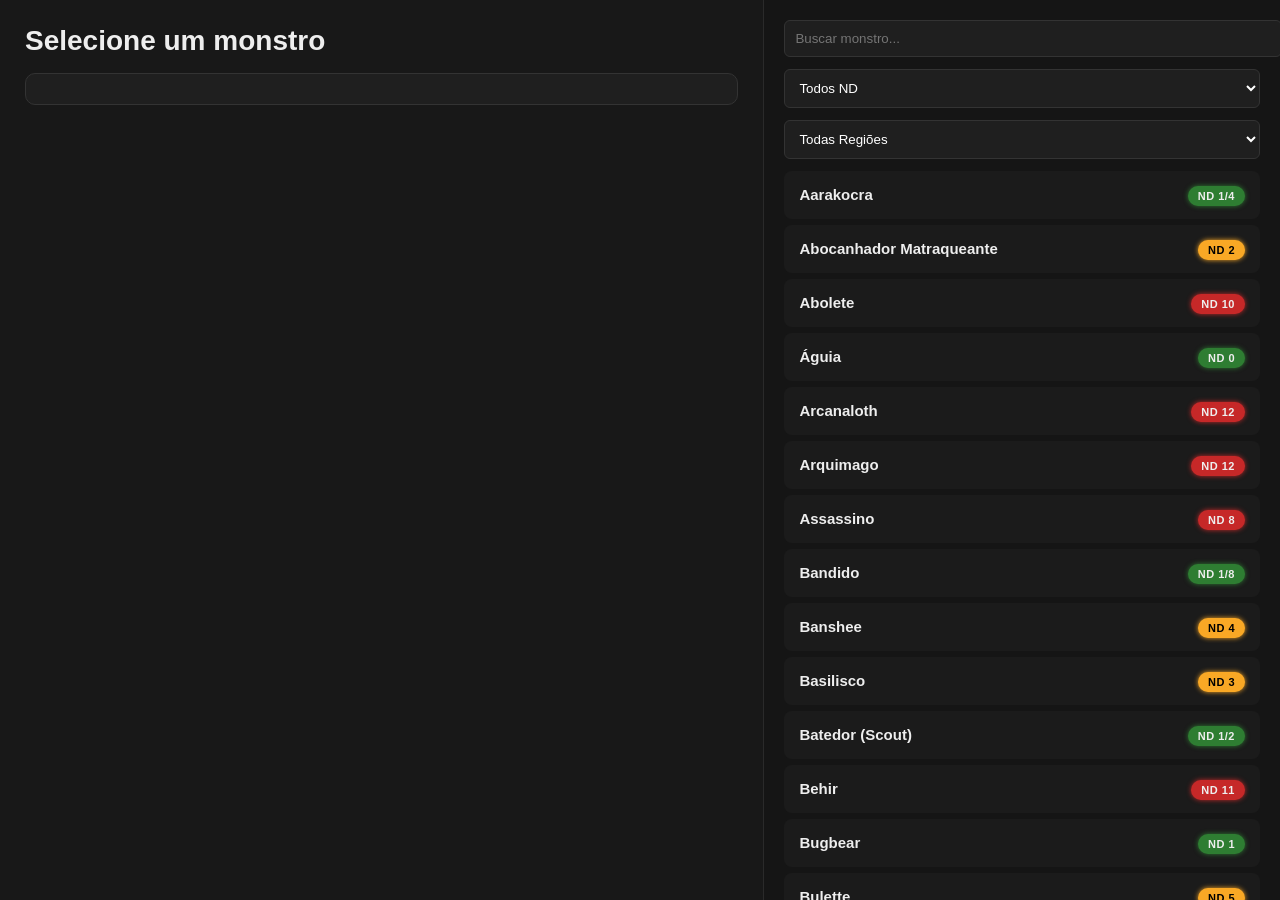
==== commit b3f80712: "Add files via upload" ====
--- a/bestiario.html
+++ b/bestiario.html
@@ -2,7 +2,15 @@
 <html lang="pt-br">
 <head>
 <meta charset="UTF-8">
+<meta name="viewport" content="width=device-width, initial-scale=1.0">
+<meta name="apple-mobile-web-app-capable" content="yes">
+<meta name="apple-mobile-web-app-status-bar-style" content="black">
+<meta name="apple-mobile-web-app-title" content="Bestiário">
+<meta name="theme-color" content="#121212">
 <title>Bestiário D&D</title>
+
+<link rel="manifest" href="manifest.json">
+<link rel="apple-touch-icon" href="icon.png">
 
 <style>
 body {
@@ -80,7 +88,7 @@
 
 /* LISTA */
 .monster {
-    padding: 12px;
+    padding: 14px;
     border-radius: 8px;
     margin-bottom: 6px;
     cursor: pointer;
@@ -156,6 +164,48 @@
 .nd-boss {
     background: #6a1b9a;
 	box-shadow: 0 0 8px #6a1b9a;
+}
+
+/* 📱 MOBILE */
+@media (max-width: 768px) {
+
+    .container {
+        flex-direction: column;
+    }
+
+    .left, .right {
+        width: 100%;
+        height: auto;
+    }
+
+    .right {
+        order: 1;
+        max-height: 50vh;
+        overflow-y: auto;
+        border-bottom: 1px solid #333;
+    }
+
+    .left {
+        order: 2;
+        max-height: 50vh;
+        overflow-y: auto;
+    }
+
+    /* lista mais compacta */
+    .monster {
+        padding: 10px;
+        font-size: 14px;
+    }
+
+    /* título menor */
+    .left h1 {
+        font-size: 22px;
+    }
+
+    /* descrição mais confortável */
+    #desc {
+        font-size: 14px;
+    }
 }
 </style>
 </head>
@@ -4915,6 +4965,12 @@
     } else {
         img.style.display = "none";
     }
+	
+	if (window.innerWidth <= 768) {
+    document.querySelector('.left').scrollIntoView({
+        behavior: 'smooth'
+		});
+	}
 }
 
 
